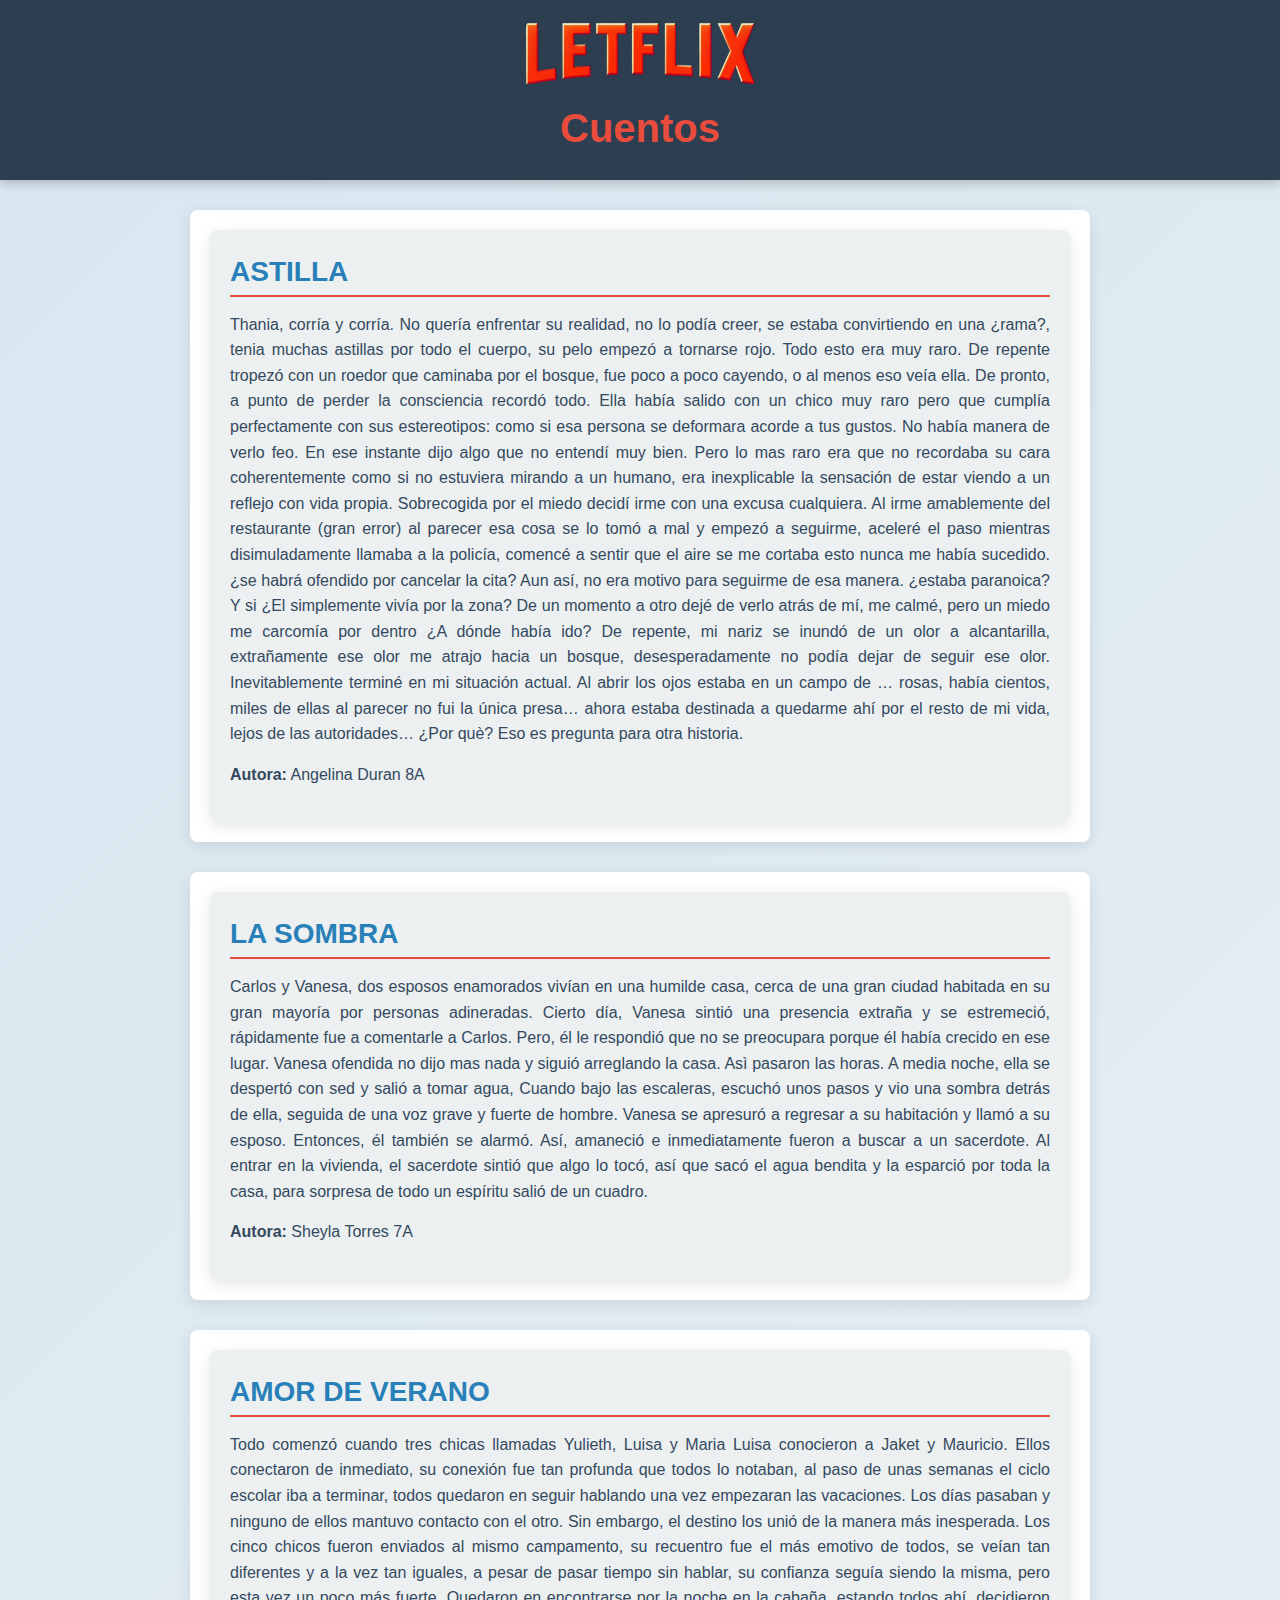
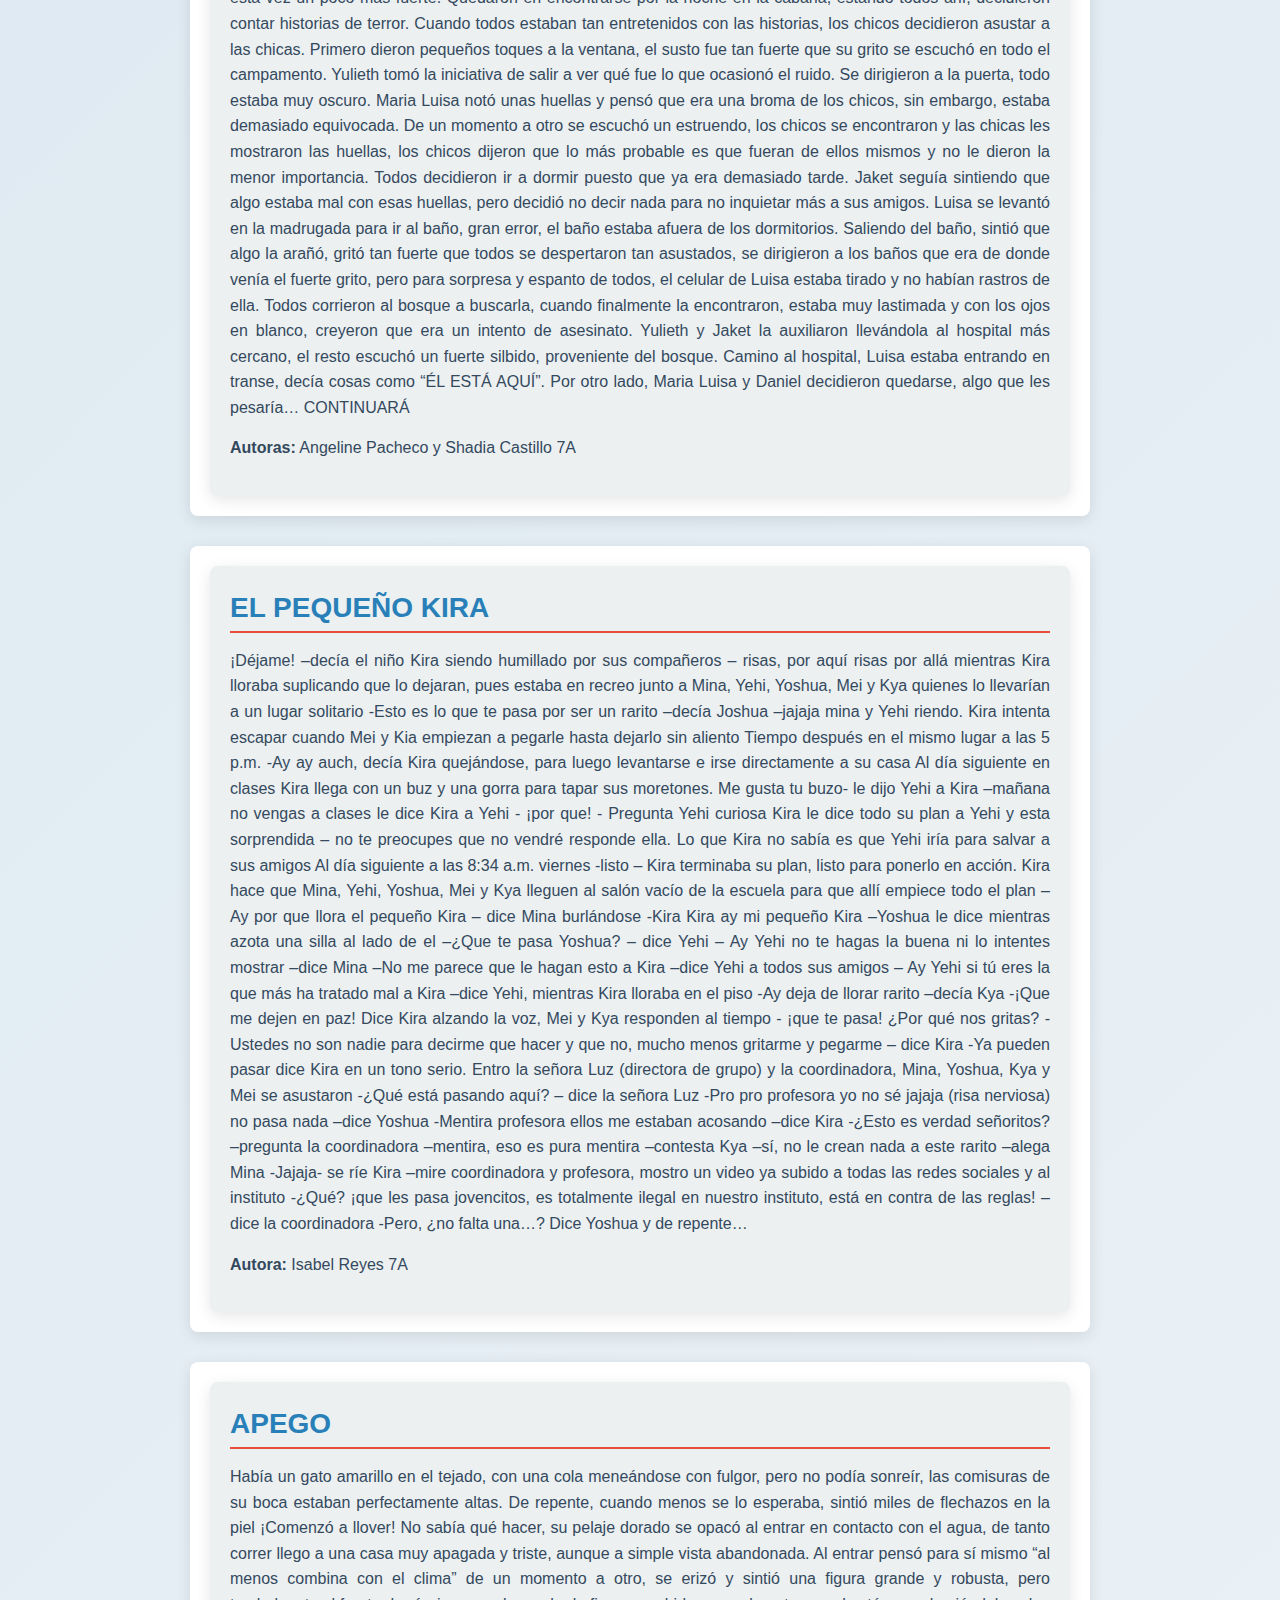
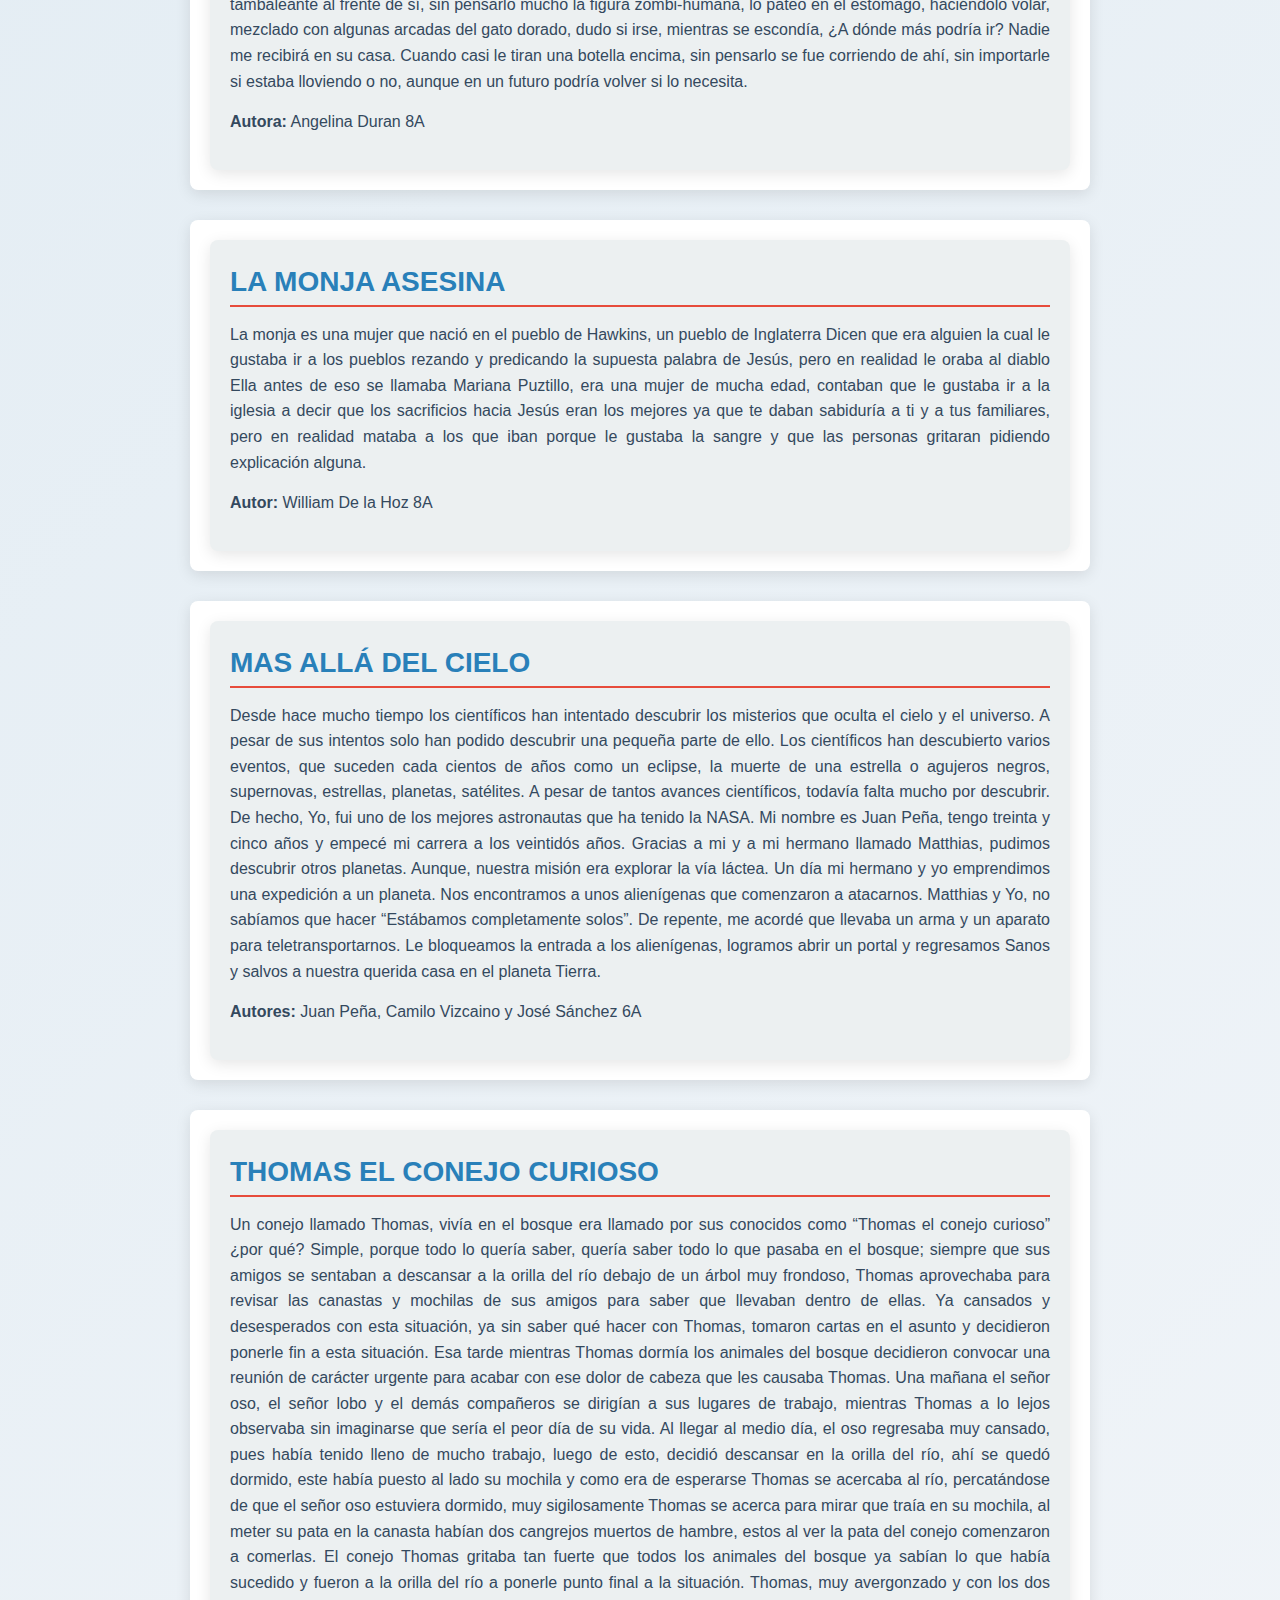
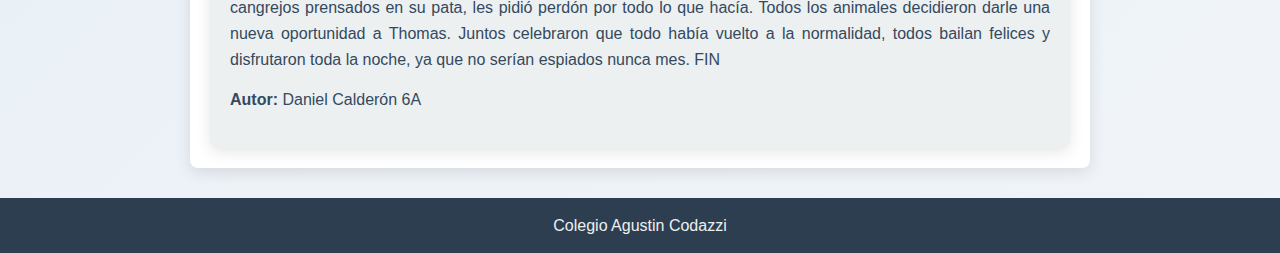
==== Cuentos.html @ bb68ed12 "Update and rename Poemas.html to Cuentos.html" ====
<!DOCTYPE html>
<html lang="es">
<head>
    <meta charset="UTF-8">
    <meta name="viewport" content="width=device-width, initial-scale=1.0">
    <title>Cuentos - Letflix</title>
    <link rel="stylesheet" href="styles2.css"> <!-- Enlace al archivo CSS -->
</head>
<body>

<header>
    <a href="index.html"> <img src="LETFLIX.png" alt="Logo Letflix"> <!-- Logo de Letflix -->
</a>
    <h2>Cuentos</h2>
</header>

<div class="content-wrapper">
    <section class="story-section">
        <div class="story-card">
            <h3>ASTILLA</h3>
            <p>
                <p> Thania, corría y corría. No quería enfrentar su realidad, no lo podía creer, se estaba convirtiendo en una ¿rama?, tenia muchas astillas por todo el cuerpo, su pelo empezó a tornarse rojo. Todo esto era muy raro. De repente tropezó con un roedor que caminaba por el bosque, fue poco a poco cayendo, o al menos eso veía ella. De pronto, a punto de perder la consciencia recordó todo. Ella había salido con un chico muy raro pero que cumplía perfectamente con sus estereotipos: como si esa persona se deformara acorde a tus gustos. No había manera de verlo feo. En ese instante dijo algo que no entendí muy bien. Pero lo mas raro era que no recordaba su cara coherentemente como si no estuviera mirando a un humano, era inexplicable la sensación de estar viendo a un reflejo con vida propia. Sobrecogida por el miedo decidí irme con una excusa cualquiera.
                    Al irme amablemente del restaurante (gran error) al parecer esa cosa se lo tomó a mal y empezó a seguirme, aceleré el paso mientras disimuladamente llamaba a la policía, comencé a sentir que el aire se me cortaba esto nunca me había sucedido. ¿se habrá ofendido por cancelar la cita? Aun así, no era motivo para seguirme de esa manera. ¿estaba paranoica? Y si ¿El simplemente vivía por la zona? De un momento a otro dejé de verlo atrás de mí, me calmé, pero un miedo me carcomía por dentro ¿A dónde había ido? 
                    De repente, mi nariz se inundó de un olor a alcantarilla, extrañamente ese olor me atrajo hacia un bosque, desesperadamente no podía dejar de seguir ese olor. Inevitablemente terminé en mi situación actual.
                    Al abrir los ojos estaba en un campo de … rosas, había cientos, miles de ellas al parecer no fui la única presa… ahora estaba destinada a quedarme ahí por el resto de mi vida, lejos de las autoridades… ¿Por què?   Eso es pregunta para otra historia. 
                    </p>
            <p><strong>Autora:</strong> Angelina Duran 8A</p>
        </div>
    </section>
</div>

<div class="content-wrapper">
    <section class="story-section">
        <div class="story-card">
            <h3>LA SOMBRA</h3>
            <p>
                Carlos y Vanesa, dos esposos enamorados vivían en una humilde casa, cerca de una gran ciudad habitada en su gran mayoría por personas adineradas.
                    Cierto día, Vanesa sintió una presencia extraña y se estremeció, rápidamente fue a comentarle a Carlos. Pero, él le respondió que no se preocupara porque él había crecido en ese lugar. Vanesa ofendida no dijo mas nada y siguió arreglando la casa. Asì pasaron las horas. A media noche, ella se despertó con sed y salió a tomar agua,
                    Cuando bajo las escaleras, escuchó unos pasos y vio una sombra detrás de ella, seguida de una voz grave y fuerte de hombre. Vanesa se apresuró a regresar a su habitación y llamó a su esposo. Entonces, él también se alarmó. Así, amaneció e inmediatamente fueron a buscar a un sacerdote.
                    Al entrar en la vivienda, el sacerdote sintió que algo lo tocó, así que sacó el agua bendita y la esparció por toda la casa, para sorpresa de todo un espíritu salió de un cuadro.
                </p>
            <p><strong>Autora:</strong> Sheyla Torres 7A</p>
        </div>
    </section>
</div>

<div class="content-wrapper">
    <section class="story-section">
        <div class="story-card">
            <h3> AMOR DE VERANO</h3>
            <p>
             Todo comenzó cuando tres chicas llamadas Yulieth, Luisa y Maria Luisa conocieron a Jaket y Mauricio. Ellos conectaron de inmediato, su conexión fue tan profunda que todos lo notaban, al paso de unas semanas el ciclo escolar iba a terminar, todos quedaron en seguir hablando una vez empezaran las vacaciones. Los días pasaban y ninguno de ellos mantuvo contacto con el otro. Sin embargo, el destino los unió de la manera más inesperada. Los cinco chicos fueron enviados al mismo campamento, su recuentro fue el más emotivo de todos, se veían tan diferentes y a la vez tan iguales, a pesar de pasar tiempo sin hablar, su confianza seguía siendo la misma, pero esta vez un poco más fuerte. Quedaron en encontrarse por la noche en la cabaña, estando todos ahí, decidieron contar historias de terror. Cuando todos estaban tan entretenidos con las historias, los chicos decidieron asustar a las chicas. Primero dieron pequeños toques a la ventana, el susto fue tan fuerte que su grito se escuchó en todo el campamento. Yulieth tomó la iniciativa de salir a ver qué fue lo que ocasionó el ruido. Se dirigieron a la puerta, todo estaba muy oscuro. Maria Luisa notó unas huellas y pensó que era una broma de los chicos, sin embargo, estaba demasiado equivocada. De un momento a otro se escuchó un estruendo, los chicos se encontraron y las chicas les mostraron las huellas, los chicos dijeron que lo más probable es que fueran de ellos mismos y no le dieron la menor importancia. Todos decidieron ir a dormir puesto que ya era demasiado tarde. Jaket seguía sintiendo que algo estaba mal con esas huellas, pero decidió no decir nada para no inquietar más a sus amigos. Luisa se levantó en la madrugada para ir al baño, gran error, el baño estaba afuera de los dormitorios. Saliendo del baño, sintió que algo la arañó, gritó tan fuerte que todos se despertaron tan asustados, se dirigieron a los baños que era de donde venía el fuerte grito, pero para sorpresa y espanto de todos, el celular de Luisa estaba tirado y no habían rastros de ella. Todos corrieron al bosque a buscarla, cuando finalmente la encontraron, estaba muy lastimada y con los ojos en blanco, creyeron que era un intento de asesinato. Yulieth y Jaket la auxiliaron llevándola al hospital más cercano, el resto escuchó un fuerte silbido, proveniente del bosque. Camino al hospital, Luisa estaba entrando en transe, decía cosas como “ÉL ESTÁ AQUÍ”. Por otro lado, Maria Luisa y Daniel decidieron quedarse, algo que les pesaría… CONTINUARÁ
                </p>
            <p><strong>Autoras:</strong>  Angeline Pacheco y Shadia Castillo 7A</p>
        </div>
    </section>
</div>

<div class="content-wrapper">
    <section class="story-section">
        <div class="story-card">
            <h3>EL PEQUEÑO KIRA</h3>
            <p>
             ¡Déjame! –decía el niño Kira siendo humillado por sus compañeros – risas, por aquí risas por allá mientras Kira lloraba suplicando que lo dejaran, pues estaba en recreo junto a Mina, Yehi, Yoshua, Mei y Kya quienes lo llevarían a un lugar solitario -Esto es lo que te pasa por ser un rarito –decía Joshua –jajaja mina y Yehi riendo. Kira intenta escapar cuando Mei y Kia empiezan a pegarle hasta dejarlo sin aliento Tiempo después en el mismo lugar a las 5 p.m. -Ay ay auch, decía Kira quejándose, para luego levantarse e irse directamente a su casa Al día siguiente en clases Kira llega con un buz y una gorra para tapar sus moretones. Me gusta tu buzo- le dijo Yehi a Kira –mañana no vengas a clases le dice Kira a Yehi - ¡por que! - Pregunta Yehi curiosa Kira le dice todo su plan a Yehi y esta sorprendida – no te preocupes que no vendré responde ella. Lo que Kira no sabía es que Yehi iría para salvar a sus amigos Al día siguiente a las 8:34 a.m. viernes -listo – Kira terminaba su plan, listo para ponerlo en acción. Kira hace que Mina, Yehi, Yoshua, Mei y Kya lleguen al salón vacío de la escuela para que allí empiece todo el plan – Ay por que llora el pequeño Kira – dice Mina burlándose -Kira Kira ay mi pequeño Kira –Yoshua le dice mientras azota una silla al lado de el –¿Que te pasa Yoshua? – dice Yehi – Ay Yehi no te hagas la buena ni lo intentes mostrar –dice Mina –No me parece que le hagan esto a Kira –dice Yehi a todos sus amigos – Ay Yehi si tú eres la que más ha tratado mal a Kira –dice Yehi, mientras Kira lloraba en el piso -Ay deja de llorar rarito –decía Kya -¡Que me dejen en paz! Dice Kira alzando la voz, Mei y Kya responden al tiempo - ¡que te pasa! ¿Por qué nos gritas? -Ustedes no son nadie para decirme que hacer y que no, mucho menos gritarme y pegarme – dice Kira -Ya pueden pasar dice Kira en un tono serio. Entro la señora Luz (directora de grupo) y la coordinadora, Mina, Yoshua, Kya y Mei se asustaron -¿Qué está pasando aquí? – dice la señora Luz -Pro pro profesora yo no sé jajaja (risa nerviosa) no pasa nada –dice Yoshua -Mentira profesora ellos me estaban acosando –dice Kira -¿Esto es verdad señoritos? –pregunta la coordinadora –mentira, eso es pura mentira –contesta Kya –sí, no le crean nada a este rarito –alega Mina -Jajaja- se ríe Kira –mire coordinadora y profesora, mostro un video ya subido a todas las redes sociales y al instituto -¿Qué? ¡que les pasa jovencitos, es totalmente ilegal en nuestro instituto, está en contra de las reglas! – dice la coordinadora -Pero, ¿no falta una…? Dice Yoshua y de repente…
            </p>
            <p><strong>Autora:</strong> Isabel Reyes 7A</p>
        </div>
    </section>
</div>

<div class="content-wrapper">
    <section class="story-section">
        <div class="story-card">
            <h3>APEGO</h3>
            <p>
                Había un gato amarillo en el tejado, con una cola meneándose con fulgor, pero no podía sonreír, las comisuras de su boca estaban perfectamente altas. De repente, cuando menos se lo esperaba, sintió miles de flechazos en la piel
                ¡Comenzó a llover! No sabía qué hacer, su pelaje dorado se opacó al entrar en contacto con el agua, de tanto correr llego a una casa muy apagada y triste, aunque a simple vista abandonada. Al entrar pensó para sí mismo “al menos combina con el clima” de un momento a otro, se erizó y sintió una figura grande y robusta, pero tambaleante al frente de sí, sin pensarlo mucho la figura zombi-humana, lo pateo en el estómago, haciéndolo volar, mezclado con algunas arcadas del gato dorado, dudo si irse, mientras se escondía, ¿A dónde más podría ir? Nadie me recibirá en su casa. Cuando casi le tiran una botella encima, sin pensarlo se fue corriendo de ahí, sin importarle si estaba lloviendo o no, aunque en un futuro podría volver si lo necesita.

            </p>
            <p><strong>Autora:</strong> Angelina Duran 8A</p>
        </div>
    </section>
</div>

<div class="content-wrapper">
    <section class="story-section">
        <div class="story-card">
            <h3>LA MONJA ASESINA</h3>
            <p>
                La monja es una mujer que nació en el pueblo de Hawkins, un pueblo de Inglaterra Dicen que era alguien la cual le gustaba ir a los pueblos rezando y predicando la supuesta palabra de Jesús, pero en realidad le oraba al diablo Ella antes de eso se llamaba Mariana Puztillo, era una mujer de mucha edad, contaban que le gustaba ir a la iglesia a decir que los sacrificios hacia Jesús eran los mejores ya que te daban sabiduría a ti y a tus familiares, pero en realidad mataba a los que iban porque le gustaba la sangre y que las personas gritaran pidiendo explicación alguna.
            </p>
            <p><strong>Autor:</strong> William De la Hoz 8A</p>
        </div>
    </section>
</div>

<div class="content-wrapper">
    <section class="story-section">
        <div class="story-card">
            <h3>MAS ALLÁ DEL CIELO</h3>
            <p>
                Desde hace mucho tiempo los científicos han intentado descubrir los misterios que oculta el cielo y el universo. A pesar de sus intentos solo han podido descubrir una pequeña parte de ello.
                Los científicos han descubierto varios eventos, que suceden cada cientos de años como un eclipse, la muerte de una estrella o agujeros negros, supernovas, estrellas, planetas, satélites. A pesar de tantos avances científicos, todavía falta mucho por descubrir.
                De hecho, Yo, fui uno de los mejores astronautas que ha tenido la NASA. Mi nombre es Juan Peña, tengo treinta y cinco años y empecé mi carrera a los veintidós años. Gracias a mi y a mi hermano llamado Matthias, pudimos descubrir otros planetas. Aunque, nuestra misión era explorar la vía láctea. Un día mi hermano y yo emprendimos una expedición a un planeta. Nos encontramos a unos alienígenas que comenzaron a atacarnos. Matthias y Yo, no sabíamos que hacer “Estábamos completamente solos”. De repente, me acordé que llevaba un arma y un aparato para teletransportarnos. Le bloqueamos la entrada a los alienígenas, logramos abrir un portal y regresamos Sanos y salvos a nuestra querida casa en el planeta Tierra.
                </p>
            <p><strong>Autores:</strong> Juan Peña, Camilo Vizcaino y José Sánchez 6A</p>
        </div>
    </section>
</div>

<div class="content-wrapper">
    <section class="story-section">
        <div class="story-card">
            <h3>THOMAS EL CONEJO CURIOSO</h3>
            <p>
                Un conejo llamado Thomas, vivía en el bosque era llamado por sus conocidos como  “Thomas el conejo curioso” ¿por qué? Simple, porque todo lo quería saber, quería saber todo lo que pasaba en el bosque; siempre que sus amigos se sentaban a descansar a la orilla del río debajo de un árbol muy frondoso, Thomas aprovechaba para revisar las canastas y mochilas de sus amigos para saber que llevaban dentro de ellas. Ya cansados y desesperados con esta situación, ya sin saber qué hacer con Thomas, tomaron cartas en el asunto y decidieron ponerle fin a esta situación. Esa tarde mientras Thomas dormía los animales del bosque decidieron convocar una reunión de carácter urgente para acabar con ese dolor de cabeza que les causaba Thomas. Una mañana el señor oso, el señor lobo y el demás compañeros se dirigían a sus lugares de trabajo, mientras Thomas a lo lejos observaba sin imaginarse que sería el peor día de su vida. Al llegar al medio día, el oso regresaba muy cansado, pues había tenido lleno de mucho trabajo, luego de esto, decidió descansar en la orilla del río, ahí se quedó dormido, este había puesto al lado su mochila y como era de esperarse Thomas se acercaba al río, percatándose de que el señor oso estuviera dormido, muy sigilosamente Thomas se acerca para mirar que traía en su mochila, al meter su pata en la canasta habían dos cangrejos muertos de hambre, estos al ver la pata del conejo comenzaron a comerlas. El conejo Thomas gritaba tan fuerte que todos los animales del bosque ya sabían lo que había sucedido y fueron a la orilla del río a ponerle punto final a la situación. Thomas, muy avergonzado y con los dos cangrejos prensados en su pata, les pidió perdón por todo lo que hacía. Todos los animales decidieron darle una nueva oportunidad a Thomas. Juntos celebraron que todo había vuelto a la normalidad, todos bailan felices y disfrutaron toda la noche, ya que no serían espiados nunca mes. FIN 
            </p>
            <p><strong>Autor:</strong> Daniel Calderón 6A</p>
        </div>
    </section>
</div>


<footer>
    <p>Colegio Agustin Codazzi</p>
</footer>

</body>
</html>
---- styles2.css ----
* {
    box-sizing: border-box;
    margin: 0;
    padding: 0;
}

body {
    font-family: 'Arial', sans-serif;
    background: linear-gradient(135deg, #d9e7f0, #f0f4f8); /* Fondo suave en tonos azul claro */
    color: #333;
    line-height: 1.6;
}

header {
    padding: 20px;
    background-color: #2c3e50; /* Color oscuro pero más suave para el encabezado */
    color: #ecf0f1; /* Texto claro para contraste */
    text-align: center;
    position: relative;
    box-shadow: 0 4px 10px rgba(0, 0, 0, 0.2);
    animation: fadeIn 1.5s ease-in; /* Animación de entrada más suave */
}

@keyframes fadeIn {
    from {
        opacity: 0;
        transform: translateY(-20px);
    }
    to {
        opacity: 1;
        transform: translateY(0);
    }
}

header h2 {
    font-size: 40px; /* Ajusta el tamaño del texto del encabezado */
    color: #e74c3c; /* Color del subtítulo */
}

header img {
    width: 230px; /* Ajusta el tamaño del logo según sea necesario */
    height: auto;
    margin-bottom: 12px;
    display: block; /* Asegura que la imagen ocupe toda la línea */
    margin-left: auto; /* Centra horizontalmente */
    margin-right: auto; /* Centra horizontalmente */
    animation: bounce 1.5s infinite alternate; /* Animación de rebote más suave */
}

@keyframes bounce {
    from {
        transform: translateY(0);
    }
    to {
        transform: translateY(-10px);
    }
}

.content-wrapper {
    max-width: 900px;
    margin: 30px auto;
    display: flex;
    background-color: #ffffff; /* Fondo blanco para el contenedor */
    flex-direction: column;
    gap: 20px; /* Espaciado entre las secciones */
    border-radius: 8px; /* Esquinas redondeadas */
    box-shadow: 0 4px 15px rgba(0, 0, 0, 0.1); /* Sombra para dar profundidad */
    padding: 20px; /* Espaciado interno */
    animation: slideInLeft 1.5s ease-in; /* Animación slideInLeft más suave */
}

.slideInLeft {
    -webkit-animation-name: slideInLeft;
    animation-name: slideInLeft;
    -webkit-animation-duration: 1.5s; /* Aumentar la duración */
    animation-duration: 1.5s; /* Aumentar la duración */
    -webkit-animation-fill-mode: both;
    animation-fill-mode: both;
}

@-webkit-keyframes slideInLeft {
    0% {
        -webkit-transform: translateX(-100%);
        transform: translateX(-100%);
        visibility: visible;
    }
    100% {
        -webkit-transform: translateX(0);
        transform: translateX(0);
    }
}

@keyframes slideInLeft {
    0% {
        -webkit-transform: translateX(-100%);
        transform: translateX(-100%);
        visibility: visible;
    }
    100% {
        -webkit-transform: translateX(0);
        transform: translateX(0);
    }
}

.fadeInLeft {
    -webkit-animation-name: fadeInLeft;
    animation-name: fadeInLeft;
    -webkit-animation-duration: 1.4s; /* Aumentar la duración */
    animation-duration: 1.4s; /* Aumentar la duración */
    -webkit-animation-fill-mode: both;
    animation-fill-mode: both;
}

@-webkit-keyframes fadeInLeft {
    0% {
        opacity: 0;
        -webkit-transform: translate3d(-100%, 0, 0);
        transform: translate3d(-100%, 0, 0);
    }
    100% {
        opacity: 1;
        -webkit-transform: none;
        transform: none;
    }
}

@keyframes fadeInLeft {
    0% {
        opacity: 0;
        -webkit-transform: translate3d(-100%, 0, 0);
        transform: translate3d(-100%, 0, 0);
    }
    100% {
        opacity: 1;
        -webkit-transform: none;
        transform: none;
    }
}

.story-section {
    background-color: #ecf0f1; /* Color suave para las secciones de cuentos */
    border-radius: 8px;
    box-shadow: 0 4px 15px rgba(0, 0, 0, 0.1);
    overflow: hidden; /* Esquinas redondeadas para los contenidos */
    transition: transform 0.3s, box-shadow 0.3s, background-color 0.3s; /* Agregado */
}

.story-section:hover {
    transform: translateY(-5px); /* Desplazamiento hacia arriba */
    box-shadow: 0 8px 25px rgba(0, 0, 0, 0.2); /* Sombra más fuerte al pasar el ratón */
    background-color: #d1d8db; /* Cambiar el fondo al pasar el ratón */
}

.story-card {
    padding: 20px;
    transition: transform 0.5s; /* Transición suave para el cuento */
}

.story-card:hover {
    transform: scale(1.02); /* Escalado al pasar el ratón */
}

.story-card h3 {
    color: #2980b9; /* Color más atractivo para los encabezados de los cuentos */
    font-size: 28px;
    margin-bottom: 15px;
    border-bottom: 2px solid #e74c3c; /* Borde inferior */
    transition: color 0.3s; /* Transición de color */
}

.story-card:hover h3 {
    color: #2980b9; /* Cambiar color al pasar el ratón */
}

.story-card p {
    margin-bottom: 15px;
    text-align: justify; /* Justifica el texto */
    color: #34495e; /* Color de texto más suave */
}

footer {
    background-color: #2c3e50; /* Color oscuro para el pie de página */
    color: #ecf0f1; /* Texto claro para contraste */
    padding: 15px;
    text-align: center;
    position: relative;
    bottom: 0;
    width: 100%;
    animation: fadeIn 1.5s ease-in; /* Animación de entrada para el pie más suave */
}

footer p {
    margin: 0;
}
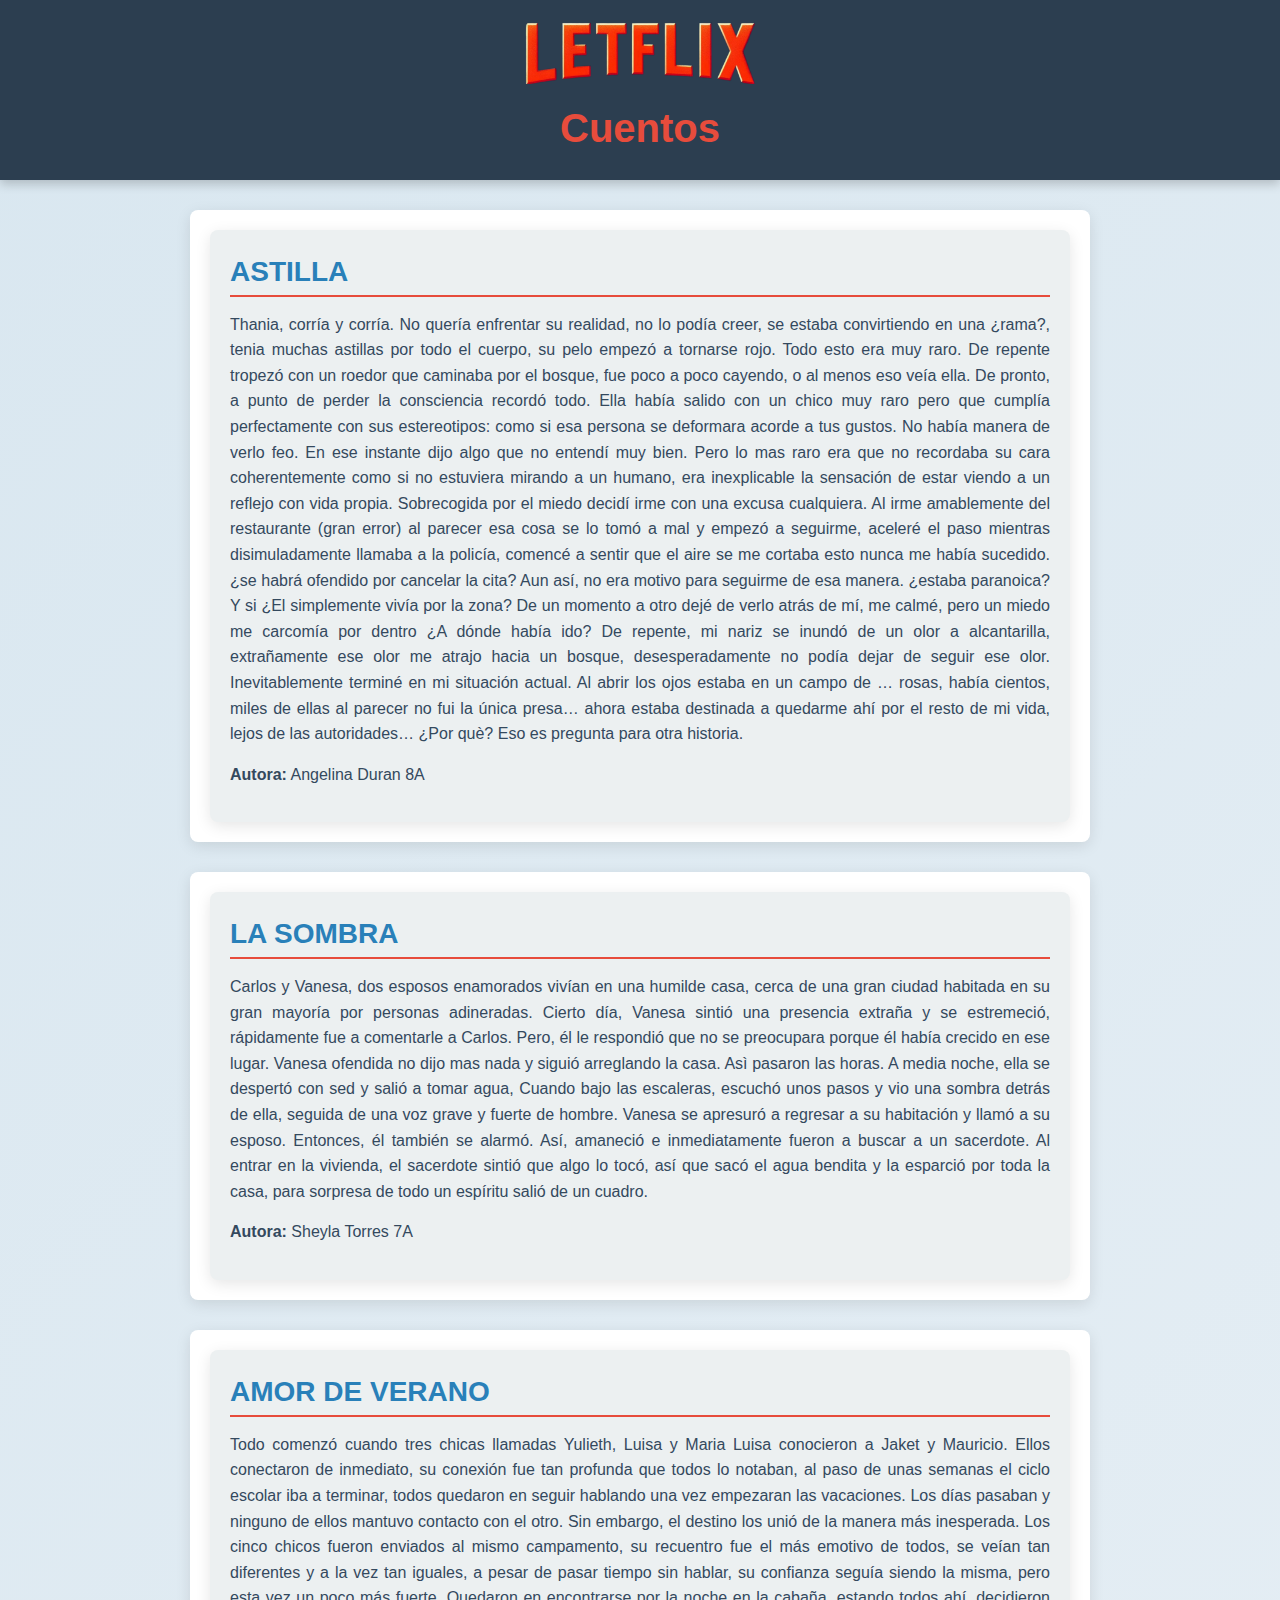
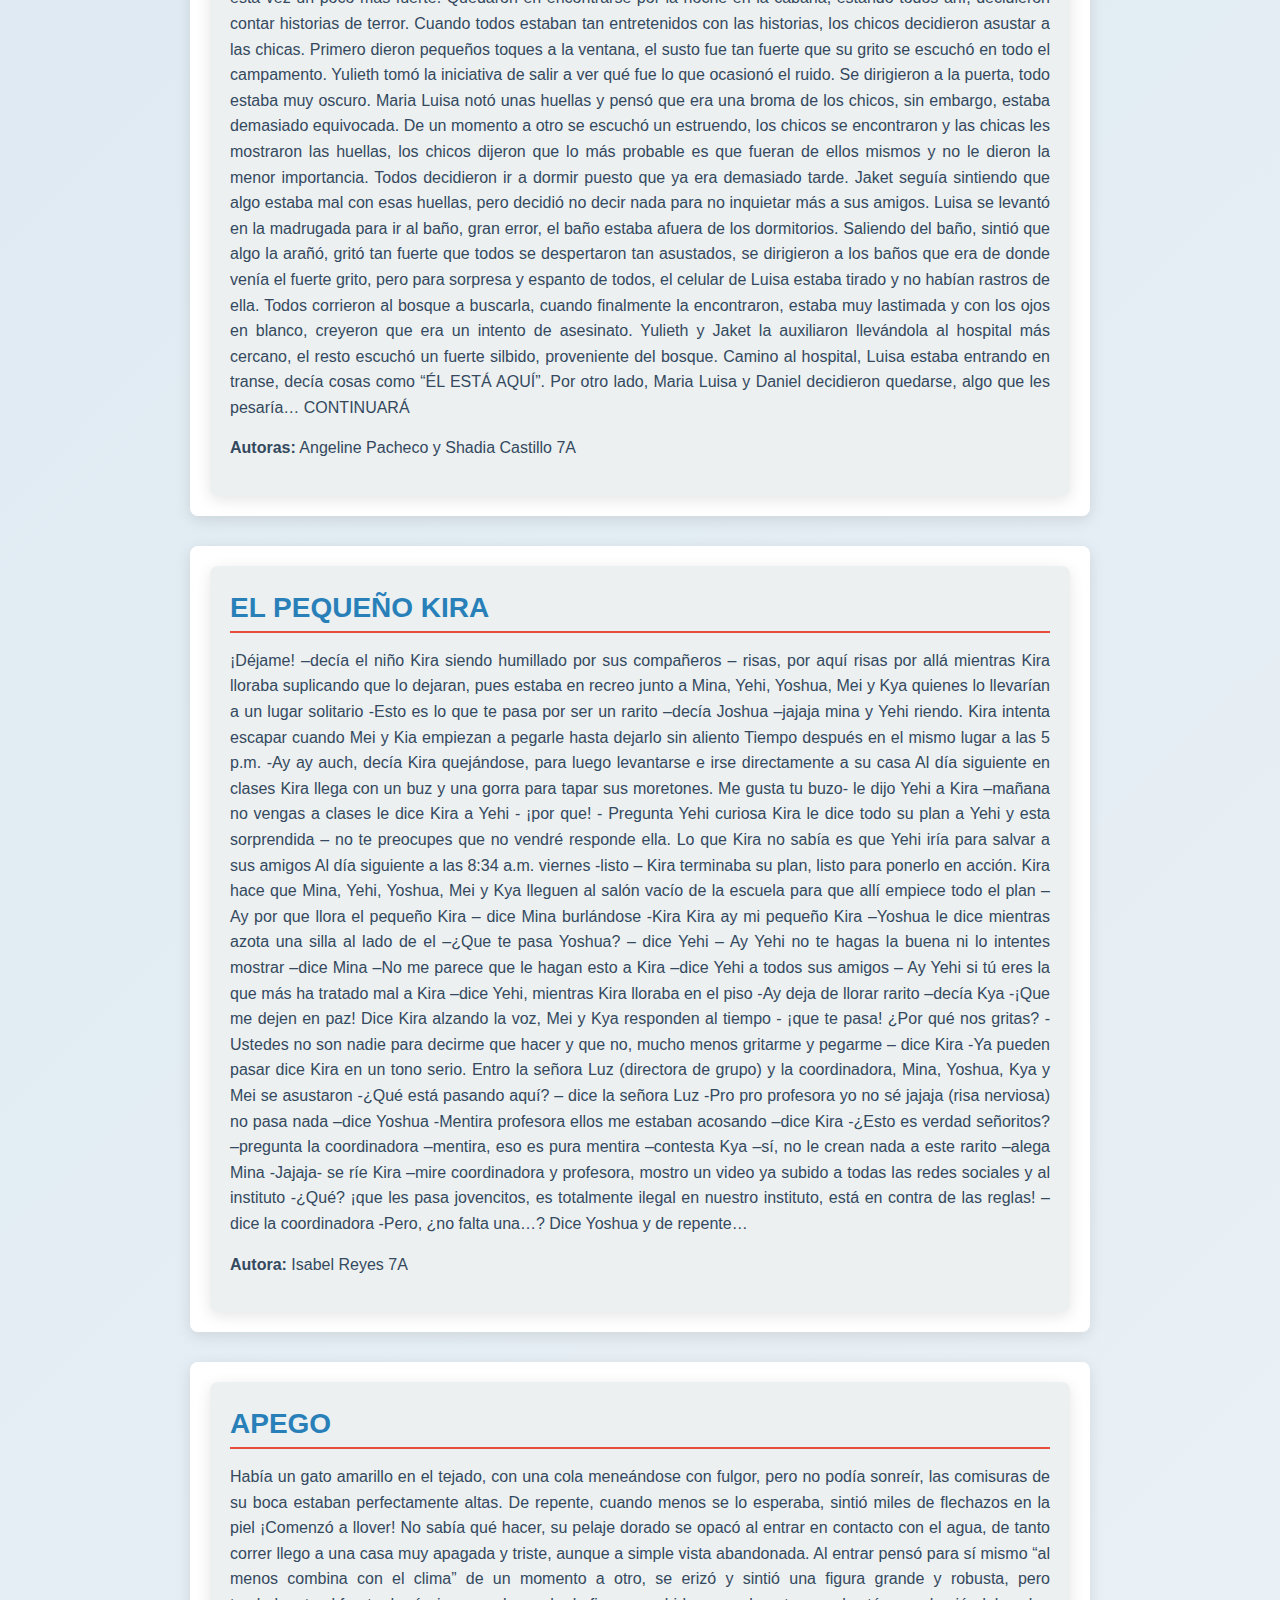
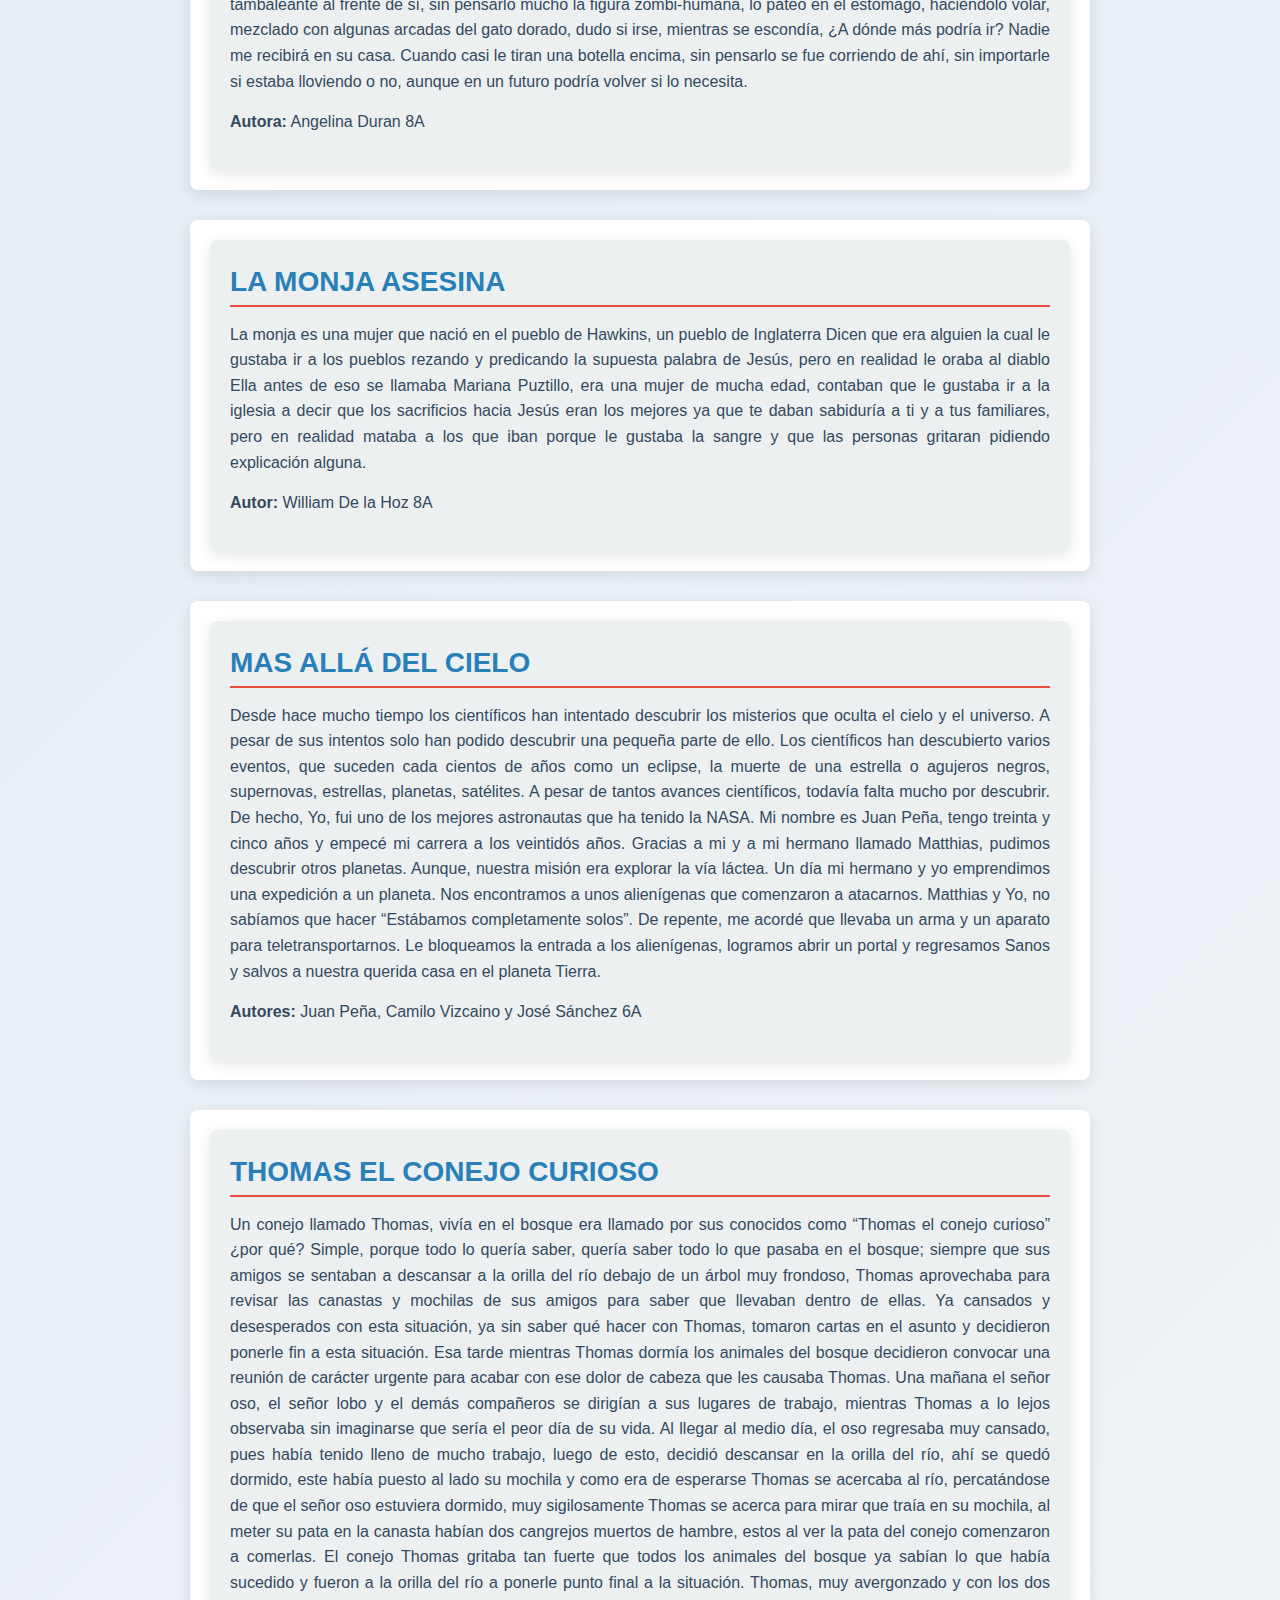
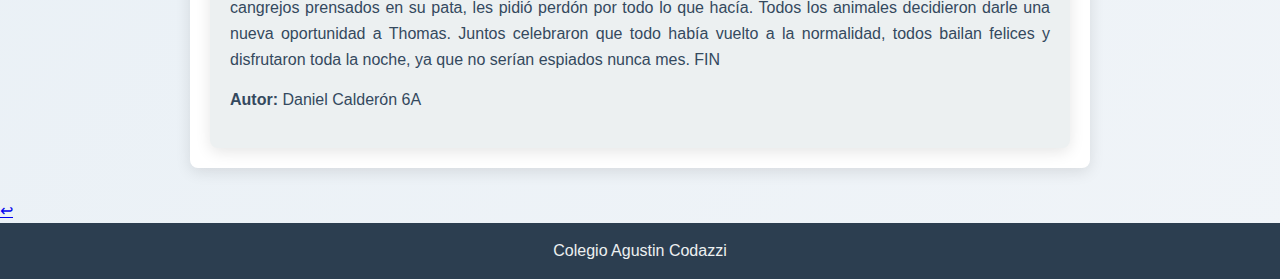
==== commit ed29cd21: "Update Cuentos.html" ====
--- a/Cuentos.html
+++ b/Cuentos.html
@@ -119,11 +119,14 @@
         </div>
     </section>
 </div>
-
-
+<div class="centered-button">
+    <a href="index.html" class="story-button">↩</a> <!-- Puedes usar un icono o texto -->
+</div>
 <footer>
     <p>Colegio Agustin Codazzi</p>
+    
 </footer>
+
 
 </body>
 </html>
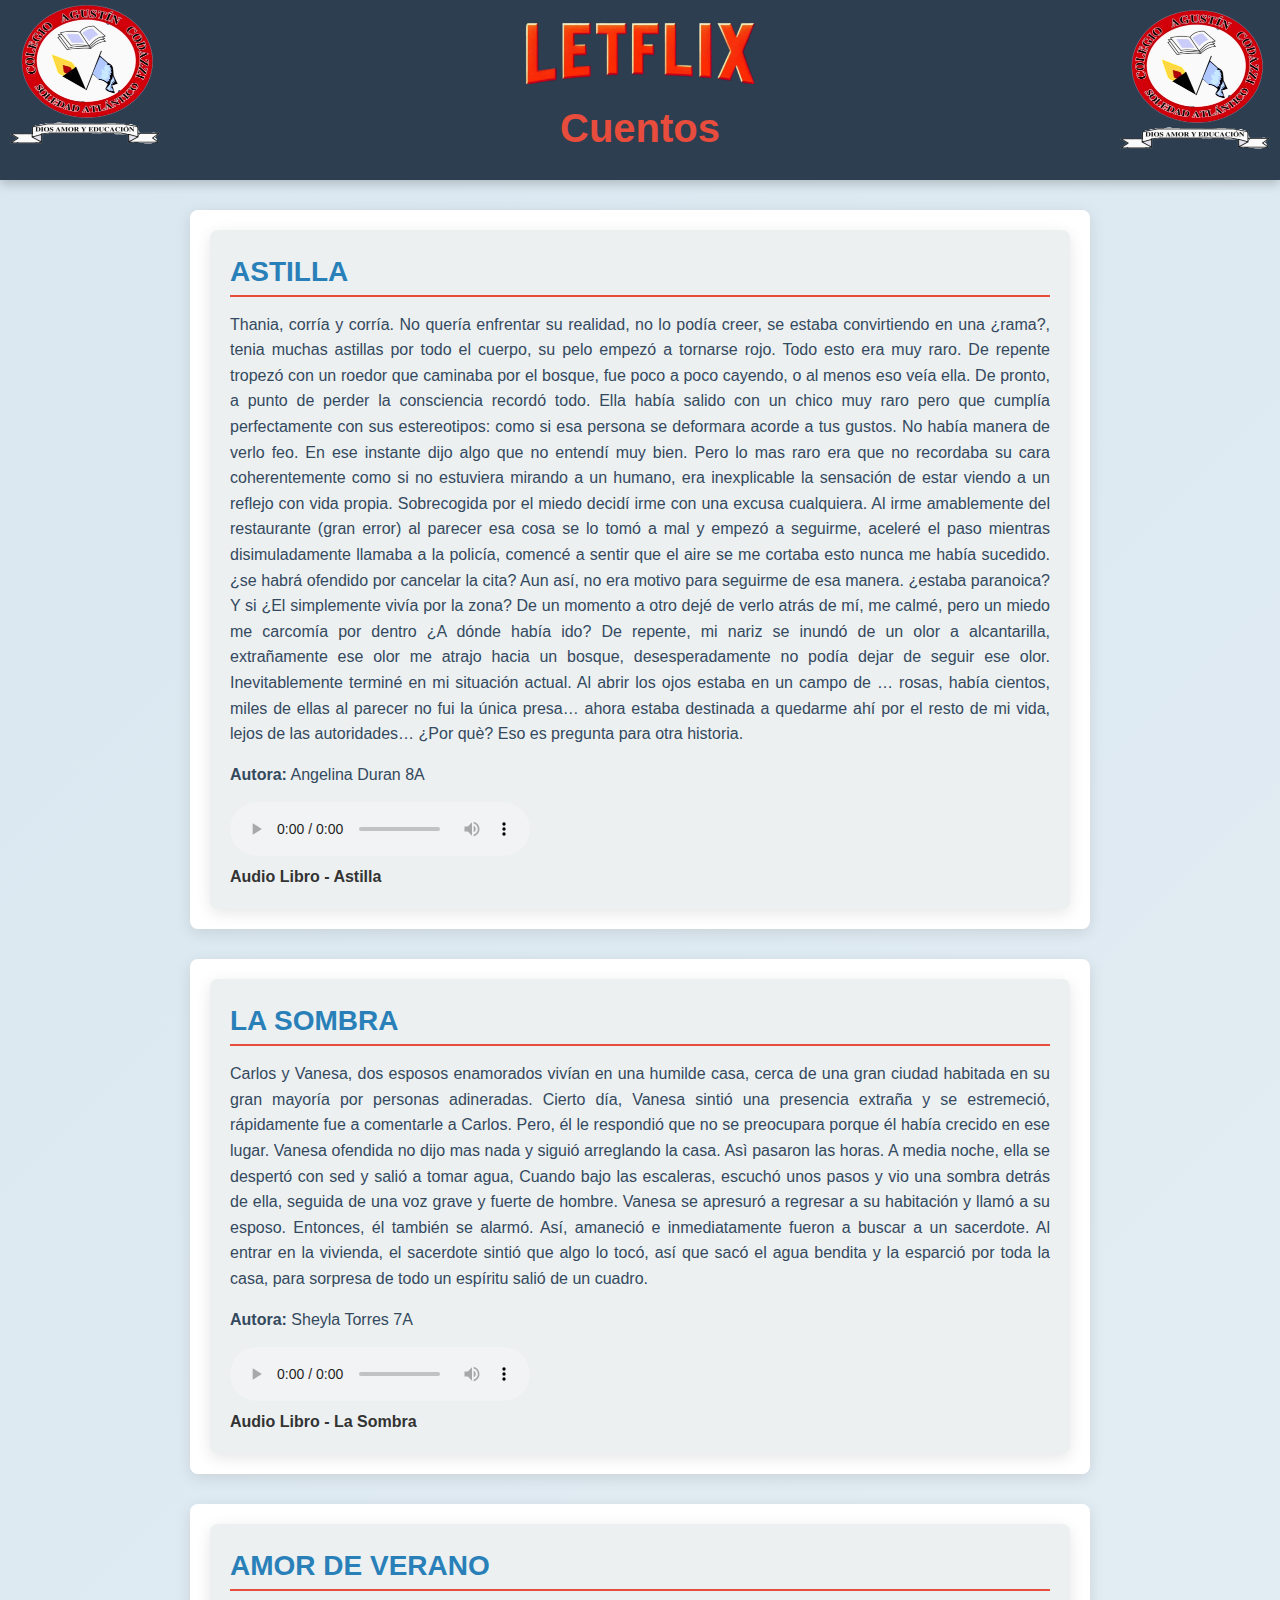
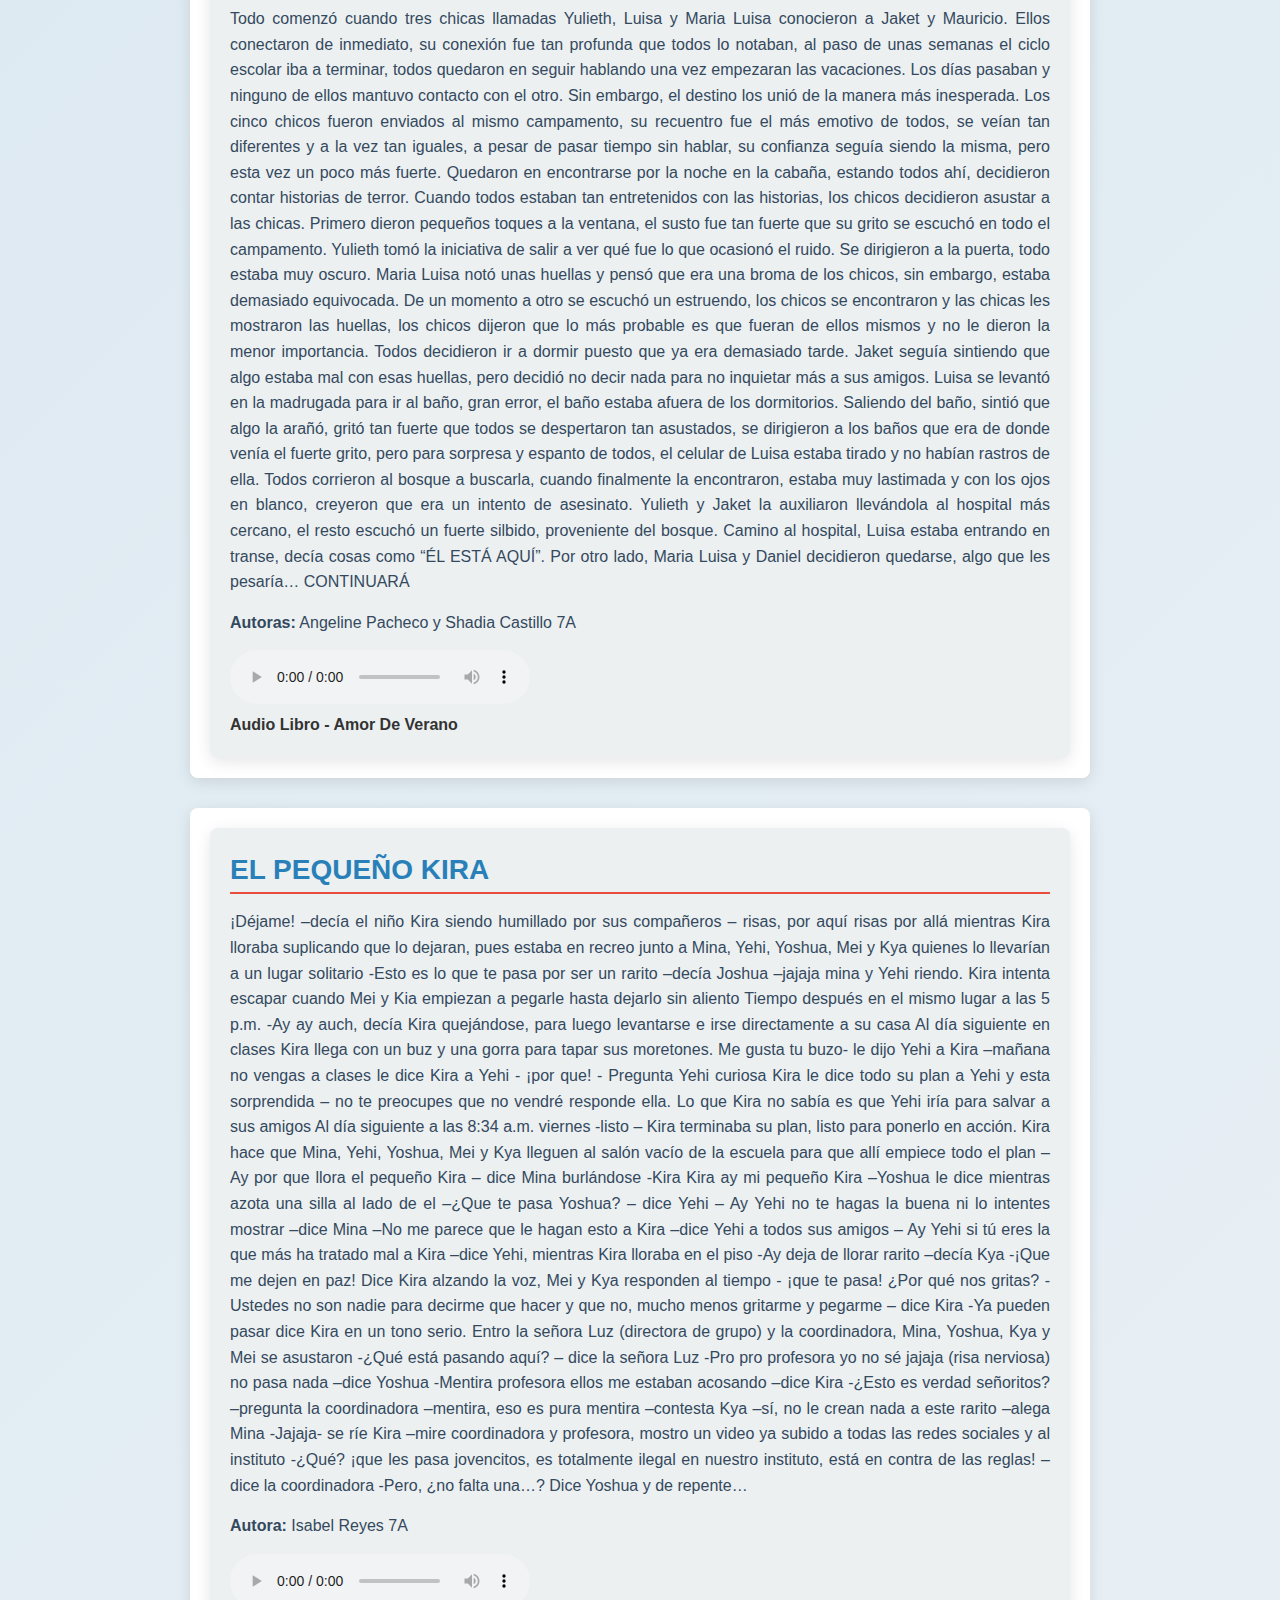
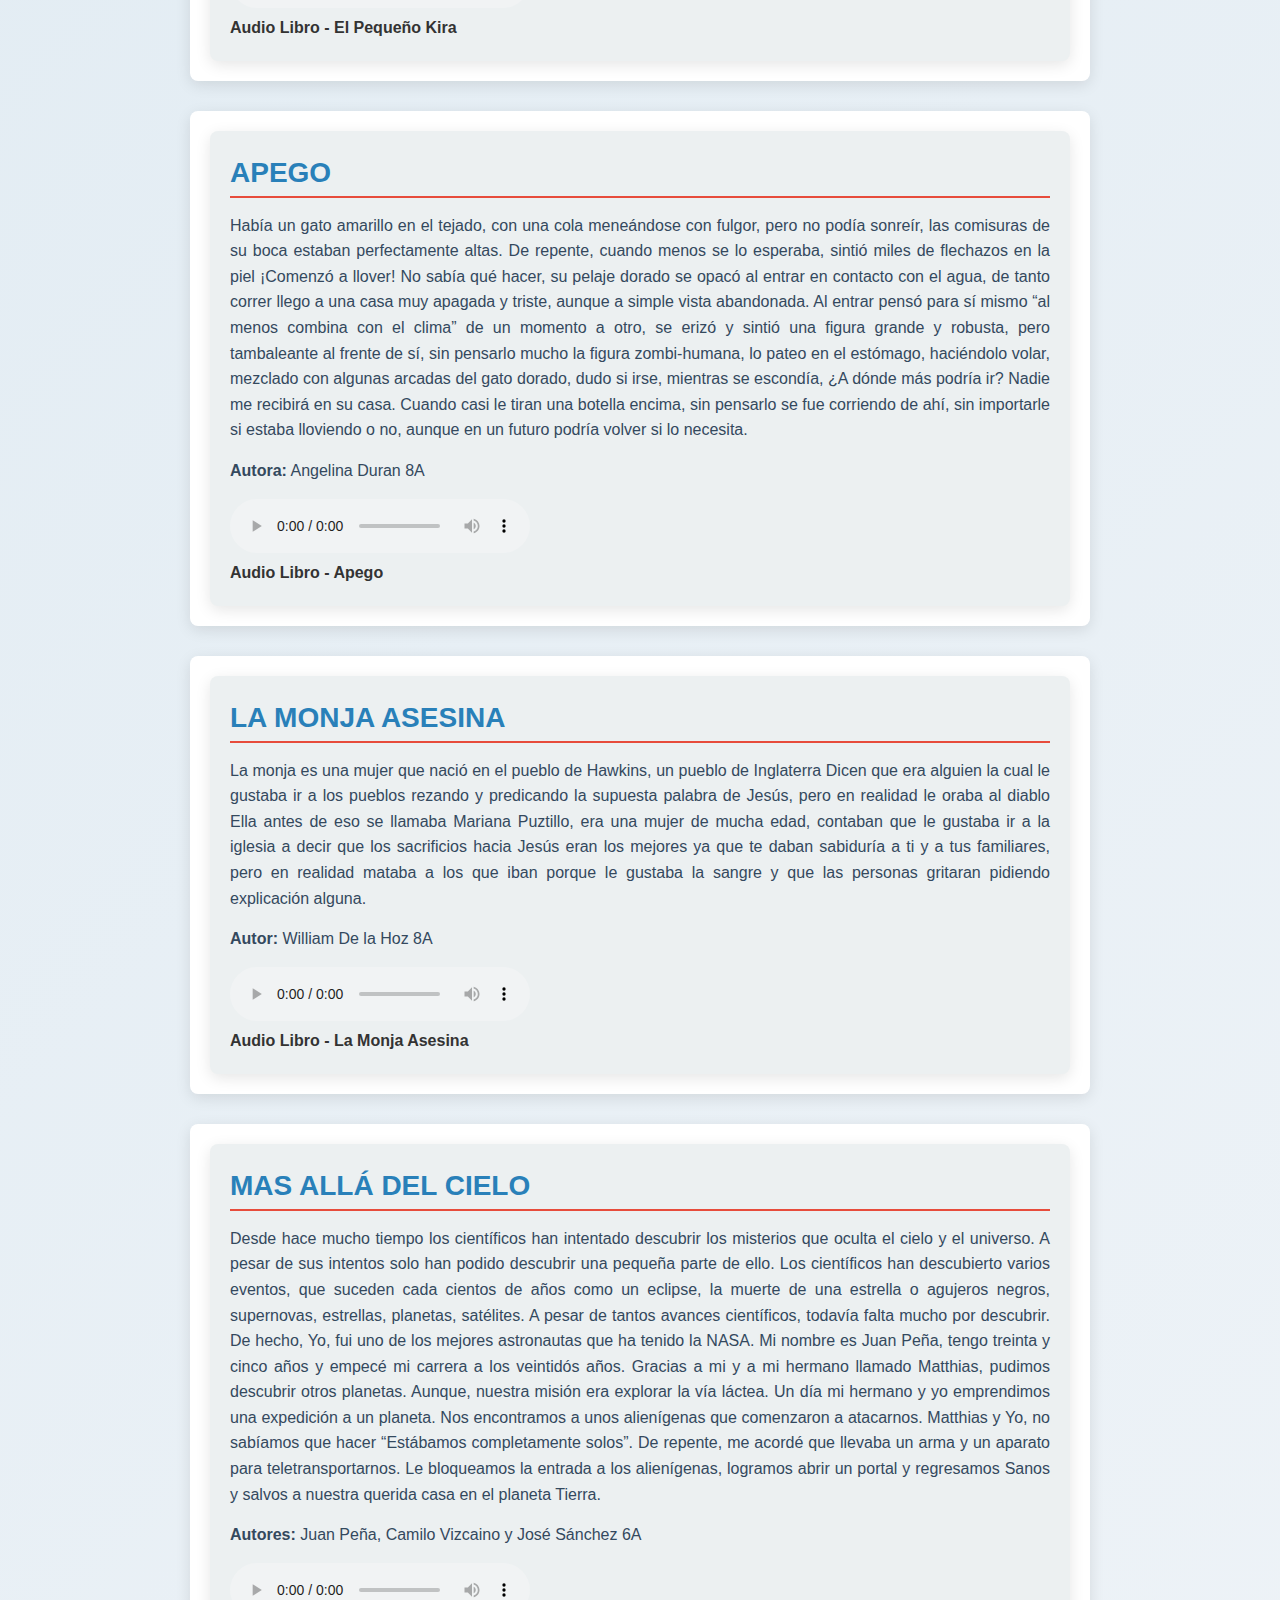
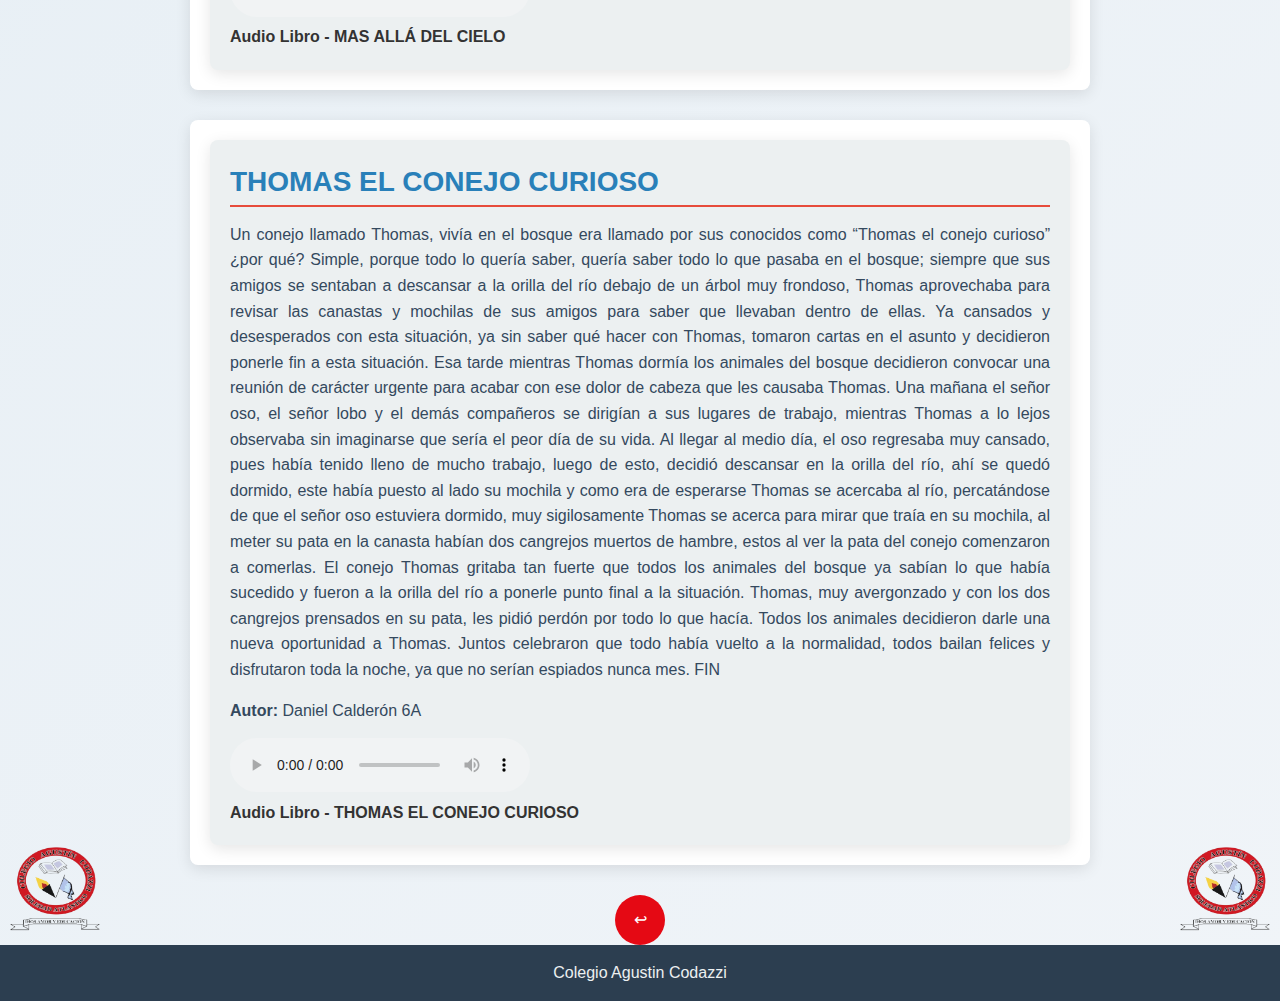
==== commit 9f19e6bf: "Add files via upload" ====
--- a/Cuentos.html
+++ b/Cuentos.html
@@ -9,14 +9,20 @@
 <body>
 
 <header>
-    <a href="index.html"> <img src="LETFLIX.png" alt="Logo Letflix"> <!-- Logo de Letflix -->
+    <!-- Logos en las esquinas -->
+    <img src="Colegio_Logo.jpg" alt="Logo Colegio" class="logo-header-left">
+    <img src="Colegio_Logo.jpg" alt="Logo Colegio" class="logo-header-right">
+
+    </div>
+    <a href="index.html"> <img src="LETFLIX.png" class="letflix" alt="Logo Letflix">  <!-- Logo de Letflix -->
 </a>
     <h2>Cuentos</h2>
 </header>
 
 <div class="content-wrapper">
     <section class="story-section">
-        <div class="story-card">
+        <div class="story-card"
+        >
             <h3>ASTILLA</h3>
             <p>
                 <p> Thania, corría y corría. No quería enfrentar su realidad, no lo podía creer, se estaba convirtiendo en una ¿rama?, tenia muchas astillas por todo el cuerpo, su pelo empezó a tornarse rojo. Todo esto era muy raro. De repente tropezó con un roedor que caminaba por el bosque, fue poco a poco cayendo, o al menos eso veía ella. De pronto, a punto de perder la consciencia recordó todo. Ella había salido con un chico muy raro pero que cumplía perfectamente con sus estereotipos: como si esa persona se deformara acorde a tus gustos. No había manera de verlo feo. En ese instante dijo algo que no entendí muy bien. Pero lo mas raro era que no recordaba su cara coherentemente como si no estuviera mirando a un humano, era inexplicable la sensación de estar viendo a un reflejo con vida propia. Sobrecogida por el miedo decidí irme con una excusa cualquiera.
@@ -25,6 +31,11 @@
                     Al abrir los ojos estaba en un campo de … rosas, había cientos, miles de ellas al parecer no fui la única presa… ahora estaba destinada a quedarme ahí por el resto de mi vida, lejos de las autoridades… ¿Por què?   Eso es pregunta para otra historia. 
                     </p>
             <p><strong>Autora:</strong> Angelina Duran 8A</p>
+            <audio controls>
+                <source src="https://www.cjoint.com/doc/24_10/NJArRLV7XMv_Astilla.mp3" type="audio/mp3">
+                Tu navegador no soporta el elemento de audio.
+            </audio>
+            <span class="audio-label">Audio Libro - Astilla</span>
         </div>
     </section>
 </div>
@@ -40,6 +51,11 @@
                     Al entrar en la vivienda, el sacerdote sintió que algo lo tocó, así que sacó el agua bendita y la esparció por toda la casa, para sorpresa de todo un espíritu salió de un cuadro.
                 </p>
             <p><strong>Autora:</strong> Sheyla Torres 7A</p>
+            <audio controls>
+                <source src="https://www.cjoint.com/doc/24_10/NJArVRCE8Sv_La-Sombra.mp3" type="audio/mp3">
+                Tu navegador no soporta el elemento de audio.
+            </audio>
+            <span class="audio-label">Audio Libro - La Sombra</span>
         </div>
     </section>
 </div>
@@ -52,6 +68,11 @@
              Todo comenzó cuando tres chicas llamadas Yulieth, Luisa y Maria Luisa conocieron a Jaket y Mauricio. Ellos conectaron de inmediato, su conexión fue tan profunda que todos lo notaban, al paso de unas semanas el ciclo escolar iba a terminar, todos quedaron en seguir hablando una vez empezaran las vacaciones. Los días pasaban y ninguno de ellos mantuvo contacto con el otro. Sin embargo, el destino los unió de la manera más inesperada. Los cinco chicos fueron enviados al mismo campamento, su recuentro fue el más emotivo de todos, se veían tan diferentes y a la vez tan iguales, a pesar de pasar tiempo sin hablar, su confianza seguía siendo la misma, pero esta vez un poco más fuerte. Quedaron en encontrarse por la noche en la cabaña, estando todos ahí, decidieron contar historias de terror. Cuando todos estaban tan entretenidos con las historias, los chicos decidieron asustar a las chicas. Primero dieron pequeños toques a la ventana, el susto fue tan fuerte que su grito se escuchó en todo el campamento. Yulieth tomó la iniciativa de salir a ver qué fue lo que ocasionó el ruido. Se dirigieron a la puerta, todo estaba muy oscuro. Maria Luisa notó unas huellas y pensó que era una broma de los chicos, sin embargo, estaba demasiado equivocada. De un momento a otro se escuchó un estruendo, los chicos se encontraron y las chicas les mostraron las huellas, los chicos dijeron que lo más probable es que fueran de ellos mismos y no le dieron la menor importancia. Todos decidieron ir a dormir puesto que ya era demasiado tarde. Jaket seguía sintiendo que algo estaba mal con esas huellas, pero decidió no decir nada para no inquietar más a sus amigos. Luisa se levantó en la madrugada para ir al baño, gran error, el baño estaba afuera de los dormitorios. Saliendo del baño, sintió que algo la arañó, gritó tan fuerte que todos se despertaron tan asustados, se dirigieron a los baños que era de donde venía el fuerte grito, pero para sorpresa y espanto de todos, el celular de Luisa estaba tirado y no habían rastros de ella. Todos corrieron al bosque a buscarla, cuando finalmente la encontraron, estaba muy lastimada y con los ojos en blanco, creyeron que era un intento de asesinato. Yulieth y Jaket la auxiliaron llevándola al hospital más cercano, el resto escuchó un fuerte silbido, proveniente del bosque. Camino al hospital, Luisa estaba entrando en transe, decía cosas como “ÉL ESTÁ AQUÍ”. Por otro lado, Maria Luisa y Daniel decidieron quedarse, algo que les pesaría… CONTINUARÁ
                 </p>
             <p><strong>Autoras:</strong>  Angeline Pacheco y Shadia Castillo 7A</p>
+            <audio controls>
+                <source src="https://www.cjoint.com/doc/24_10/NJArHqdaZMv_Amor-De-verano.mp3" type="audio/mp3">
+                Tu navegador no soporta el elemento de audio.
+            </audio>
+            <span class="audio-label">Audio Libro - Amor De Verano</span>
         </div>
     </section>
 </div>
@@ -64,6 +85,11 @@
              ¡Déjame! –decía el niño Kira siendo humillado por sus compañeros – risas, por aquí risas por allá mientras Kira lloraba suplicando que lo dejaran, pues estaba en recreo junto a Mina, Yehi, Yoshua, Mei y Kya quienes lo llevarían a un lugar solitario -Esto es lo que te pasa por ser un rarito –decía Joshua –jajaja mina y Yehi riendo. Kira intenta escapar cuando Mei y Kia empiezan a pegarle hasta dejarlo sin aliento Tiempo después en el mismo lugar a las 5 p.m. -Ay ay auch, decía Kira quejándose, para luego levantarse e irse directamente a su casa Al día siguiente en clases Kira llega con un buz y una gorra para tapar sus moretones. Me gusta tu buzo- le dijo Yehi a Kira –mañana no vengas a clases le dice Kira a Yehi - ¡por que! - Pregunta Yehi curiosa Kira le dice todo su plan a Yehi y esta sorprendida – no te preocupes que no vendré responde ella. Lo que Kira no sabía es que Yehi iría para salvar a sus amigos Al día siguiente a las 8:34 a.m. viernes -listo – Kira terminaba su plan, listo para ponerlo en acción. Kira hace que Mina, Yehi, Yoshua, Mei y Kya lleguen al salón vacío de la escuela para que allí empiece todo el plan – Ay por que llora el pequeño Kira – dice Mina burlándose -Kira Kira ay mi pequeño Kira –Yoshua le dice mientras azota una silla al lado de el –¿Que te pasa Yoshua? – dice Yehi – Ay Yehi no te hagas la buena ni lo intentes mostrar –dice Mina –No me parece que le hagan esto a Kira –dice Yehi a todos sus amigos – Ay Yehi si tú eres la que más ha tratado mal a Kira –dice Yehi, mientras Kira lloraba en el piso -Ay deja de llorar rarito –decía Kya -¡Que me dejen en paz! Dice Kira alzando la voz, Mei y Kya responden al tiempo - ¡que te pasa! ¿Por qué nos gritas? -Ustedes no son nadie para decirme que hacer y que no, mucho menos gritarme y pegarme – dice Kira -Ya pueden pasar dice Kira en un tono serio. Entro la señora Luz (directora de grupo) y la coordinadora, Mina, Yoshua, Kya y Mei se asustaron -¿Qué está pasando aquí? – dice la señora Luz -Pro pro profesora yo no sé jajaja (risa nerviosa) no pasa nada –dice Yoshua -Mentira profesora ellos me estaban acosando –dice Kira -¿Esto es verdad señoritos? –pregunta la coordinadora –mentira, eso es pura mentira –contesta Kya –sí, no le crean nada a este rarito –alega Mina -Jajaja- se ríe Kira –mire coordinadora y profesora, mostro un video ya subido a todas las redes sociales y al instituto -¿Qué? ¡que les pasa jovencitos, es totalmente ilegal en nuestro instituto, está en contra de las reglas! – dice la coordinadora -Pero, ¿no falta una…? Dice Yoshua y de repente…
             </p>
             <p><strong>Autora:</strong> Isabel Reyes 7A</p>
+            <audio controls>
+                <source src="https://www.cjoint.com/doc/24_10/NJArRZx2aZv_El-Peque%C3%B1o-Kira.mp3" type="audio/mp3">
+                Tu navegador no soporta el elemento de audio.
+            </audio>
+            <span class="audio-label">Audio Libro - El Pequeño Kira</span>
         </div>
     </section>
 </div>
@@ -78,6 +104,11 @@
 
             </p>
             <p><strong>Autora:</strong> Angelina Duran 8A</p>
+            <audio controls>
+                <source src="https://www.cjoint.com/doc/24_10/NJArRwRymhv_Apego.mp3" type="audio/mp3">
+                Tu navegador no soporta el elemento de audio.
+            </audio>
+            <span class="audio-label">Audio Libro - Apego</span>
         </div>
     </section>
 </div>
@@ -90,6 +121,11 @@
                 La monja es una mujer que nació en el pueblo de Hawkins, un pueblo de Inglaterra Dicen que era alguien la cual le gustaba ir a los pueblos rezando y predicando la supuesta palabra de Jesús, pero en realidad le oraba al diablo Ella antes de eso se llamaba Mariana Puztillo, era una mujer de mucha edad, contaban que le gustaba ir a la iglesia a decir que los sacrificios hacia Jesús eran los mejores ya que te daban sabiduría a ti y a tus familiares, pero en realidad mataba a los que iban porque le gustaba la sangre y que las personas gritaran pidiendo explicación alguna.
             </p>
             <p><strong>Autor:</strong> William De la Hoz 8A</p>
+            <audio controls>
+                <source src="https://www.cjoint.com/doc/24_10/NJArU26VSVv_La-Monja-Asesina.mp3" type="audio/mp3">
+                Tu navegador no soporta el elemento de audio.
+            </audio>
+            <span class="audio-label">Audio Libro - La Monja Asesina</span>
         </div>
     </section>
 </div>
@@ -104,6 +140,11 @@
                 De hecho, Yo, fui uno de los mejores astronautas que ha tenido la NASA. Mi nombre es Juan Peña, tengo treinta y cinco años y empecé mi carrera a los veintidós años. Gracias a mi y a mi hermano llamado Matthias, pudimos descubrir otros planetas. Aunque, nuestra misión era explorar la vía láctea. Un día mi hermano y yo emprendimos una expedición a un planeta. Nos encontramos a unos alienígenas que comenzaron a atacarnos. Matthias y Yo, no sabíamos que hacer “Estábamos completamente solos”. De repente, me acordé que llevaba un arma y un aparato para teletransportarnos. Le bloqueamos la entrada a los alienígenas, logramos abrir un portal y regresamos Sanos y salvos a nuestra querida casa en el planeta Tierra.
                 </p>
             <p><strong>Autores:</strong> Juan Peña, Camilo Vizcaino y José Sánchez 6A</p>
+            <audio controls>
+                <source src="https://www.cjoint.com/doc/24_10/NJArWwNT0mv_Mas-Alla-Del-Cielo.mp3" type="audio/mp3">
+                Tu navegador no soporta el elemento de audio.
+            </audio>
+            <span class="audio-label">Audio Libro - MAS ALLÁ DEL CIELO</span>
         </div>
     </section>
 </div>
@@ -116,6 +157,12 @@
                 Un conejo llamado Thomas, vivía en el bosque era llamado por sus conocidos como  “Thomas el conejo curioso” ¿por qué? Simple, porque todo lo quería saber, quería saber todo lo que pasaba en el bosque; siempre que sus amigos se sentaban a descansar a la orilla del río debajo de un árbol muy frondoso, Thomas aprovechaba para revisar las canastas y mochilas de sus amigos para saber que llevaban dentro de ellas. Ya cansados y desesperados con esta situación, ya sin saber qué hacer con Thomas, tomaron cartas en el asunto y decidieron ponerle fin a esta situación. Esa tarde mientras Thomas dormía los animales del bosque decidieron convocar una reunión de carácter urgente para acabar con ese dolor de cabeza que les causaba Thomas. Una mañana el señor oso, el señor lobo y el demás compañeros se dirigían a sus lugares de trabajo, mientras Thomas a lo lejos observaba sin imaginarse que sería el peor día de su vida. Al llegar al medio día, el oso regresaba muy cansado, pues había tenido lleno de mucho trabajo, luego de esto, decidió descansar en la orilla del río, ahí se quedó dormido, este había puesto al lado su mochila y como era de esperarse Thomas se acercaba al río, percatándose de que el señor oso estuviera dormido, muy sigilosamente Thomas se acerca para mirar que traía en su mochila, al meter su pata en la canasta habían dos cangrejos muertos de hambre, estos al ver la pata del conejo comenzaron a comerlas. El conejo Thomas gritaba tan fuerte que todos los animales del bosque ya sabían lo que había sucedido y fueron a la orilla del río a ponerle punto final a la situación. Thomas, muy avergonzado y con los dos cangrejos prensados en su pata, les pidió perdón por todo lo que hacía. Todos los animales decidieron darle una nueva oportunidad a Thomas. Juntos celebraron que todo había vuelto a la normalidad, todos bailan felices y disfrutaron toda la noche, ya que no serían espiados nunca mes. FIN 
             </p>
             <p><strong>Autor:</strong> Daniel Calderón 6A</p>
+            <audio controls>
+                <source src="https://www.cjoint.com/doc/24_10/NJArXf2UYZv_Thomas-El-Conejo-Curioso.mp3" type="audio/mp3">
+                Tu navegador no soporta el elemento de audio.
+            </audio>
+            <span class="audio-label">Audio Libro - THOMAS EL CONEJO CURIOSO </span>
+
         </div>
     </section>
 </div>
@@ -123,10 +170,24 @@
     <a href="index.html" class="story-button">↩</a> <!-- Puedes usar un icono o texto -->
 </div>
 <footer>
+    <img src="Colegio_Logo.png" alt="Logo Colegio" class="logo-footer-left">
     <p>Colegio Agustin Codazzi</p>
+    <img src="Colegio_Logo.png" alt="Logo Colegio" class="logo-footer-right">
+</footer>
+
+<script>
+    function togglePlay(audioId) {
+        const audio = document.getElementById(audioId);
+        if (audio.paused) {
+            audio.play();
+        } else {
+            audio.pause();
+        }
+    }
+    </script>
     
-</footer>
 
 
 </body>
+
 </html>
--- a/styles2.css
+++ b/styles2.css
@@ -1,194 +1,307 @@
-* {
-    box-sizing: border-box;
-    margin: 0;
-    padding: 0;
-}
-
-body {
-    font-family: 'Arial', sans-serif;
-    background: linear-gradient(135deg, #d9e7f0, #f0f4f8); /* Fondo suave en tonos azul claro */
-    color: #333;
-    line-height: 1.6;
-}
-
-header {
-    padding: 20px;
-    background-color: #2c3e50; /* Color oscuro pero más suave para el encabezado */
-    color: #ecf0f1; /* Texto claro para contraste */
-    text-align: center;
+    * {
+        box-sizing: border-box;
+        margin: 0;
+        padding: 0;
+    }
+
+    body {
+        font-family: 'Arial', sans-serif;
+        background: linear-gradient(135deg, #d9e7f0, #f0f4f8); /* Fondo suave en tonos azul claro */
+        color: #333;
+        line-height: 1.6;
+    }
+
+    header  {
+        padding: 20px;
+        background-color: #2c3e50; /* Color oscuro pero más suave para el encabezado */
+        color: #ecf0f1; /* Texto claro para contraste */
+        text-align: center;
+        position: relative;
+        box-shadow: 0 4px 10px rgba(0, 0, 0, 0.2);
+        animation: fadeIn 1.5s ease-in; /* Animación de entrada más suave */
+    }
+
+    @keyframes fadeIn {
+        from {
+            opacity: 0;
+            transform: translateY(-20px);
+        }
+        to {
+            opacity: 1;
+            transform: translateY(0);
+        }
+    }
+
+    header h2 {
+        font-size: 40px; /* Ajusta el tamaño del texto del encabezado */
+        color: #e74c3c; /* Color del subtítulo */
+    }
+
+    .logo-header-left, .logo-header-right {
+        width: 150px; /* Tamaño más grande para el logo */
+        height: auto;
+        position: absolute;
+    
+    } 
+
+  /* Tamaño del logo */
+.logo-footer-left, .logo-footer-right {
+    width: 100px; /* Tamaño más grande para el logo */
+    height: auto;
+    position: absolute;
+    
+}
+
+/* Posicionar los logos en el header */
+.logo-header-left {
+    top: 5px;
+    left: 10px;
+}
+
+.logo-header-right {
+    top: 10px;
+    right: 10px;
+}
+
+/* Posicionar los logos en el footer */
+.logo-footer-left {
+    bottom: 70px;
+    left: 10px;
+}
+
+.logo-footer-right {
+    bottom: 70px;
+    right: 10px;
+}
+
+/* Asegurarse de que el header y footer tengan posición relativa */
+header, footer {
     position: relative;
-    box-shadow: 0 4px 10px rgba(0, 0, 0, 0.2);
-    animation: fadeIn 1.5s ease-in; /* Animación de entrada más suave */
-}
-
-@keyframes fadeIn {
-    from {
-        opacity: 0;
-        transform: translateY(-20px);
-    }
-    to {
-        opacity: 1;
-        transform: translateY(0);
-    }
-}
-
-header h2 {
-    font-size: 40px; /* Ajusta el tamaño del texto del encabezado */
-    color: #e74c3c; /* Color del subtítulo */
-}
-
-header img {
-    width: 230px; /* Ajusta el tamaño del logo según sea necesario */
-    height: auto;
-    margin-bottom: 12px;
-    display: block; /* Asegura que la imagen ocupe toda la línea */
-    margin-left: auto; /* Centra horizontalmente */
-    margin-right: auto; /* Centra horizontalmente */
+}
+
+
+    header img  {
+        width: 230px; /* Ajusta el tamaño del logo según sea necesario */
+        height: auto;
+        margin-bottom: 12px;
+        display: block; /* Asegura que la imagen ocupe toda la línea */
+        margin-left: auto; /* Centra horizontalmente */
+        margin-right: auto; /* Centra horizontalmente */
+    }
+    .letflix{
     animation: bounce 1.5s infinite alternate; /* Animación de rebote más suave */
 }
 
-@keyframes bounce {
-    from {
-        transform: translateY(0);
-    }
-    to {
-        transform: translateY(-10px);
-    }
-}
-
-.content-wrapper {
-    max-width: 900px;
-    margin: 30px auto;
-    display: flex;
-    background-color: #ffffff; /* Fondo blanco para el contenedor */
-    flex-direction: column;
-    gap: 20px; /* Espaciado entre las secciones */
-    border-radius: 8px; /* Esquinas redondeadas */
-    box-shadow: 0 4px 15px rgba(0, 0, 0, 0.1); /* Sombra para dar profundidad */
-    padding: 20px; /* Espaciado interno */
-    animation: slideInLeft 1.5s ease-in; /* Animación slideInLeft más suave */
-}
-
-.slideInLeft {
-    -webkit-animation-name: slideInLeft;
-    animation-name: slideInLeft;
-    -webkit-animation-duration: 1.5s; /* Aumentar la duración */
-    animation-duration: 1.5s; /* Aumentar la duración */
-    -webkit-animation-fill-mode: both;
-    animation-fill-mode: both;
-}
-
-@-webkit-keyframes slideInLeft {
-    0% {
-        -webkit-transform: translateX(-100%);
-        transform: translateX(-100%);
-        visibility: visible;
-    }
-    100% {
-        -webkit-transform: translateX(0);
-        transform: translateX(0);
-    }
-}
-
-@keyframes slideInLeft {
-    0% {
-        -webkit-transform: translateX(-100%);
-        transform: translateX(-100%);
-        visibility: visible;
-    }
-    100% {
-        -webkit-transform: translateX(0);
-        transform: translateX(0);
-    }
-}
-
-.fadeInLeft {
-    -webkit-animation-name: fadeInLeft;
-    animation-name: fadeInLeft;
-    -webkit-animation-duration: 1.4s; /* Aumentar la duración */
-    animation-duration: 1.4s; /* Aumentar la duración */
-    -webkit-animation-fill-mode: both;
-    animation-fill-mode: both;
-}
-
-@-webkit-keyframes fadeInLeft {
-    0% {
-        opacity: 0;
-        -webkit-transform: translate3d(-100%, 0, 0);
-        transform: translate3d(-100%, 0, 0);
-    }
-    100% {
-        opacity: 1;
-        -webkit-transform: none;
-        transform: none;
-    }
-}
-
-@keyframes fadeInLeft {
-    0% {
-        opacity: 0;
-        -webkit-transform: translate3d(-100%, 0, 0);
-        transform: translate3d(-100%, 0, 0);
-    }
-    100% {
-        opacity: 1;
-        -webkit-transform: none;
-        transform: none;
-    }
-}
-
-.story-section {
-    background-color: #ecf0f1; /* Color suave para las secciones de cuentos */
-    border-radius: 8px;
-    box-shadow: 0 4px 15px rgba(0, 0, 0, 0.1);
-    overflow: hidden; /* Esquinas redondeadas para los contenidos */
-    transition: transform 0.3s, box-shadow 0.3s, background-color 0.3s; /* Agregado */
-}
-
-.story-section:hover {
-    transform: translateY(-5px); /* Desplazamiento hacia arriba */
-    box-shadow: 0 8px 25px rgba(0, 0, 0, 0.2); /* Sombra más fuerte al pasar el ratón */
-    background-color: #d1d8db; /* Cambiar el fondo al pasar el ratón */
-}
-
-.story-card {
-    padding: 20px;
-    transition: transform 0.5s; /* Transición suave para el cuento */
-}
-
-.story-card:hover {
-    transform: scale(1.02); /* Escalado al pasar el ratón */
-}
-
-.story-card h3 {
-    color: #2980b9; /* Color más atractivo para los encabezados de los cuentos */
-    font-size: 28px;
-    margin-bottom: 15px;
-    border-bottom: 2px solid #e74c3c; /* Borde inferior */
-    transition: color 0.3s; /* Transición de color */
-}
-
-.story-card:hover h3 {
-    color: #2980b9; /* Cambiar color al pasar el ratón */
-}
-
-.story-card p {
-    margin-bottom: 15px;
-    text-align: justify; /* Justifica el texto */
-    color: #34495e; /* Color de texto más suave */
-}
-
-footer {
-    background-color: #2c3e50; /* Color oscuro para el pie de página */
-    color: #ecf0f1; /* Texto claro para contraste */
-    padding: 15px;
-    text-align: center;
-    position: relative;
-    bottom: 0;
-    width: 100%;
-    animation: fadeIn 1.5s ease-in; /* Animación de entrada para el pie más suave */
-}
-
-footer p {
-    margin: 0;
-}
+    @keyframes bounce {
+        from {
+            transform: translateY(0);
+        }
+        to {
+            transform: translateY(-10px);
+        }
+    }
+
+    .content-wrapper {
+        max-width: 900px;
+        margin: 30px auto;
+        display: flex;
+        background-color: #ffffff; /* Fondo blanco para el contenedor */
+        flex-direction: column;
+        gap: 20px; /* Espaciado entre las secciones */
+        border-radius: 8px; /* Esquinas redondeadas */
+        box-shadow: 0 4px 15px rgba(0, 0, 0, 0.1); /* Sombra para dar profundidad */
+        padding: 20px; /* Espaciado interno */
+        animation: slideInLeft 1.5s ease-in; /* Animación slideInLeft más suave */
+    }
+
+    .slideInLeft {
+        -webkit-animation-name: slideInLeft;
+        animation-name: slideInLeft;
+        -webkit-animation-duration: 1.5s; /* Aumentar la duración */
+        animation-duration: 1.5s; /* Aumentar la duración */
+        -webkit-animation-fill-mode: both;
+        animation-fill-mode: both;
+    }
+
+    @-webkit-keyframes slideInLeft {
+        0% {
+            -webkit-transform: translateX(-100%);
+            transform: translateX(-100%);
+            visibility: visible;
+        }
+        100% {
+            -webkit-transform: translateX(0);
+            transform: translateX(0);
+        }
+    }
+
+    @keyframes slideInLeft {
+        0% {
+            -webkit-transform: translateX(-100%);
+            transform: translateX(-100%);
+            visibility: visible;
+        }
+        100% {
+            -webkit-transform: translateX(0);
+            transform: translateX(0);
+        }
+    }
+
+    .fadeInLeft {
+        -webkit-animation-name: fadeInLeft;
+        animation-name: fadeInLeft;
+        -webkit-animation-duration: 1.4s; /* Aumentar la duración */
+        animation-duration: 1.4s; /* Aumentar la duración */
+        -webkit-animation-fill-mode: both;
+        animation-fill-mode: both;
+    }
+
+    @-webkit-keyframes fadeInLeft {
+        0% {
+            opacity: 0;
+            -webkit-transform: translate3d(-100%, 0, 0);
+            transform: translate3d(-100%, 0, 0);
+        }
+        100% {
+            opacity: 1;
+            -webkit-transform: none;
+            transform: none;
+        }
+    }
+
+    @keyframes fadeInLeft {
+        0% {
+            opacity: 0;
+            -webkit-transform: translate3d(-100%, 0, 0);
+            transform: translate3d(-100%, 0, 0);
+        }
+        100% {
+            opacity: 1;
+            -webkit-transform: none;
+            transform: none;
+        }
+    }
+
+    .story-section {
+        background-color: #ecf0f1; /* Color suave para las secciones de cuentos */
+        border-radius: 8px;
+        box-shadow: 0 4px 15px rgba(0, 0, 0, 0.1);
+        overflow: hidden; /* Esquinas redondeadas para los contenidos */
+        transition: transform 0.3s, box-shadow 0.3s, background-color 0.3s; /* Agregado */
+        
+    }
+    .audio-button {
+        background-color: #e50914; /* Rojo de Netflix */
+        color: white;
+        border: none;
+        border-radius: 50px;
+        padding: 10px 20px;
+        cursor: pointer;
+        font-size: 16px;
+        transition: background-color 0.3s;
+    }
+  
+    
+    .audio-label {
+        display: flex;
+        align-items: center;
+        gap: 10px; /* Espacio entre el audio y el texto */
+        font-size: 16px;
+        color: #333; /* Cambia el color según el diseño */
+        font-weight: bold;
+    }
+    
+    .story-section:hover {
+        transform: translateY(-5px); /* Desplazamiento hacia arriba */
+        box-shadow: 0 8px 25px rgba(0, 0, 0, 0.2); /* Sombra más fuerte al pasar el ratón */
+        background-color: #d1d8db; /* Cambiar el fondo al pasar el ratón */
+    }
+
+    .story-card {
+        padding: 20px;
+        transition: transform 0.5s; /* Transición suave para el cuento */
+    }
+
+    .story-card:hover {
+        transform: scale(1.02); /* Escalado al pasar el ratón */
+    }
+
+    .story-card h3 {
+        color: #2980b9; /* Color más atractivo para los encabezados de los cuentos */
+        font-size: 28px;
+        margin-bottom: 15px;
+        border-bottom: 2px solid #e74c3c; /* Borde inferior */
+        transition: color 0.3s; /* Transición de color */
+    }
+
+    .story-card:hover h3 {
+        color: #2980b9; /* Cambiar color al pasar el ratón */
+    }
+
+    .story-card p {
+        margin-bottom: 15px;
+        text-align: justify; /* Justifica el texto */
+        color: #34495e; /* Color de texto más suave */
+    }
+
+    footer {
+        background-color: #2c3e50; /* Color oscuro para el pie de página */
+        color: #ecf0f1; /* Texto claro para contraste */
+        padding: 15px;
+        text-align: center;
+        position: relative;
+        bottom: 0;
+        width: 100%;
+        animation: fadeIn 1.5s ease-in; /* Animación de entrada para el pie más suave */
+    }
+
+    .centered-button {
+        display: flex; /* Usar flexbox para centrar */
+        justify-content: center; /* Centrar horizontalmente */
+        margin-top: 20px; /* Espacio superior si es necesario */
+    }
+
+    .story-button {
+        display: inline-block;
+        width: 50px; /* Ajusta el tamaño del botón */
+        height: 50px; /* Igualar la altura y el ancho para hacerlo redondo */
+        background-color: #e50914; /* Color rojo de Netflix */
+        color: white;
+        text-decoration: none;
+        border-radius: 50%; /* Hace el botón redondo */
+        font-size: 16px; /* Tamaño del texto */
+        text-align: center; /* Centra el texto dentro del botón */
+        line-height: 50px; /* Centra verticalmente el texto */
+        transition: background-color 0.3s;
+    }
+
+    .story-button:hover {
+        background-color: #c40612; /* Rojo más oscuro para el efecto hover */
+    }
+
+    /* Footer básico */
+    footer {
+        background-color: #2c3e50; /* Color oscuro */
+        color: #ecf0f1; /* Texto claro */
+        padding: 15px 20px; /* Espaciado interno para alineación */
+        text-align: center;
+        position: relative;
+        display: flex; /* Flex para la disposición de elementos */
+        justify-content: space-between; /* Espacio entre los elementos */
+        align-items: center;
+    }
+
+    /* Estilos para los logos en el footer */
+    .logo-footer-left, .logo-footer-right {
+        width: 90px; /* Ajusta el tamaño según lo necesario */
+        height: auto;
+        opacity: 0.9; /* Transparencia opcional */
+    }
+
+    /* Evitar que el contenido del footer se solape con los logos */
+    footer p {
+        flex: 1; /* Para centrar el texto entre los logos */
+        margin: 0;
+        padding: 0;
+    }
+
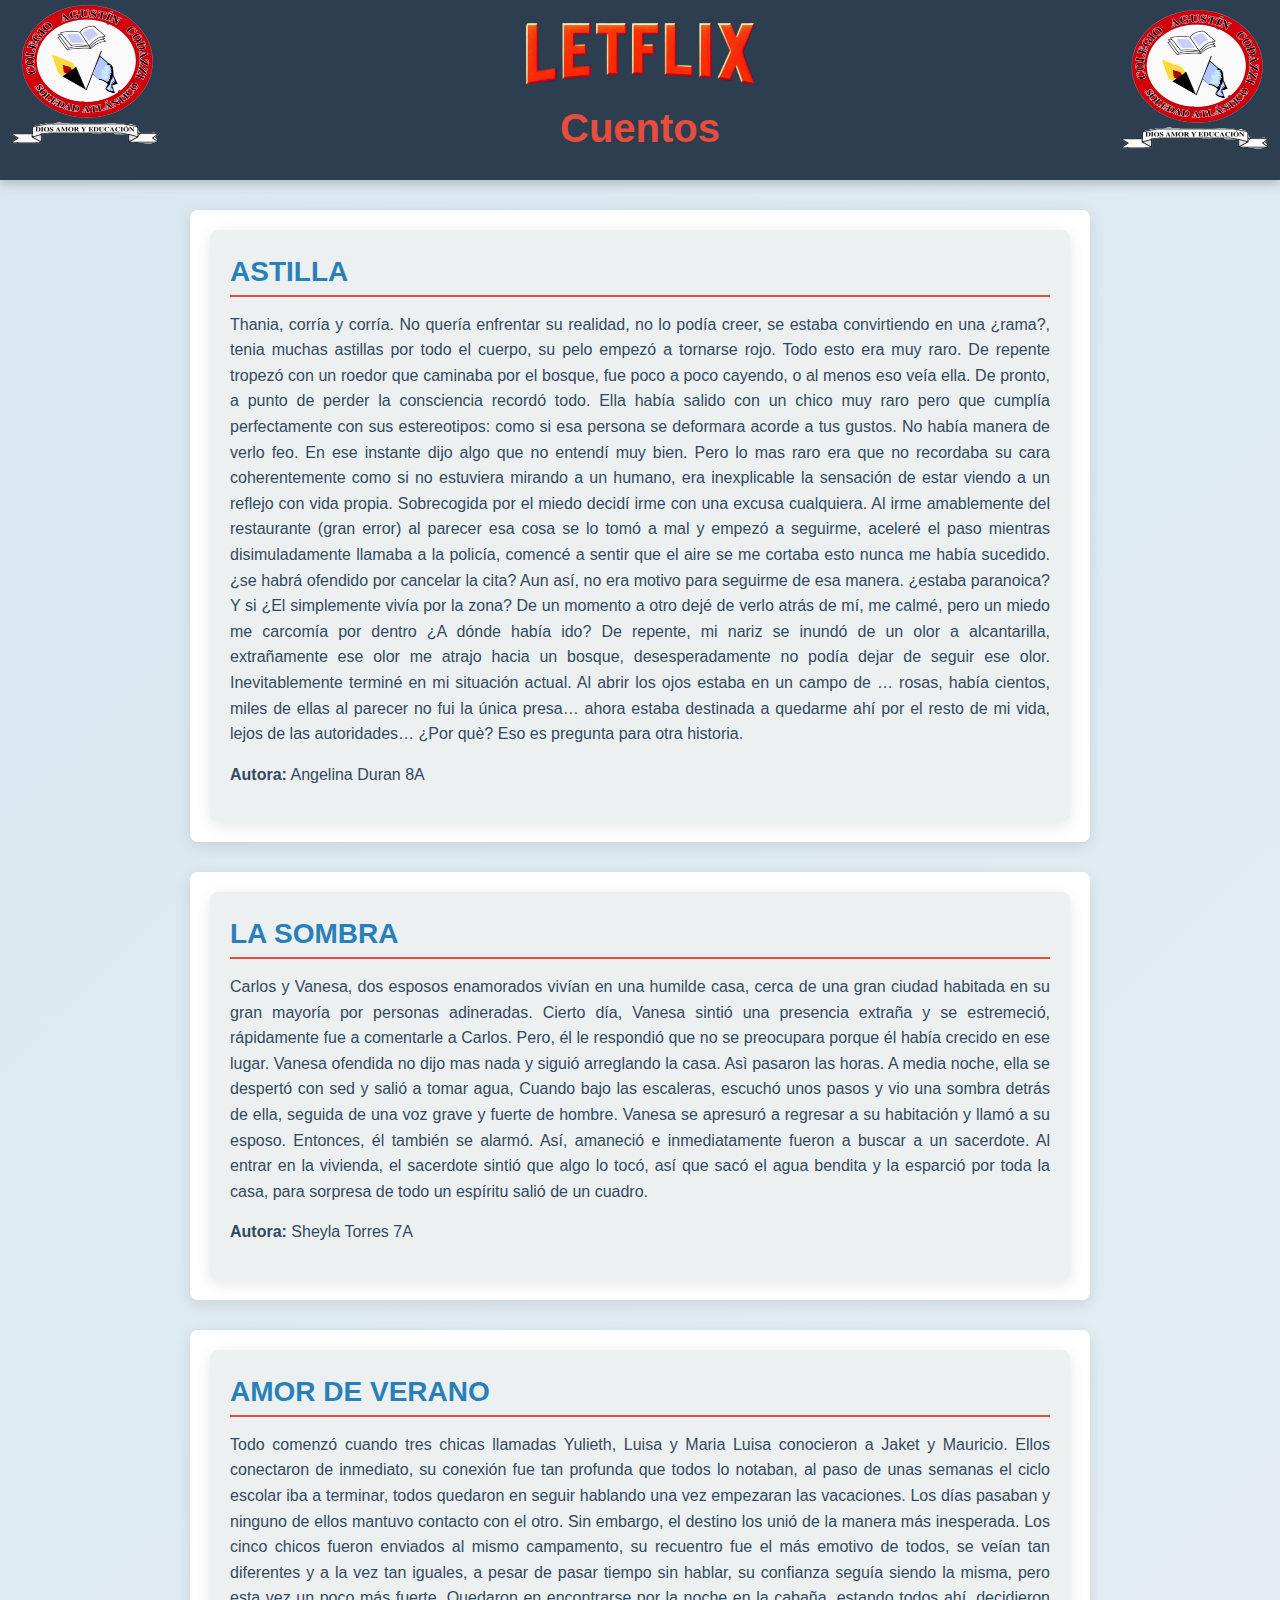
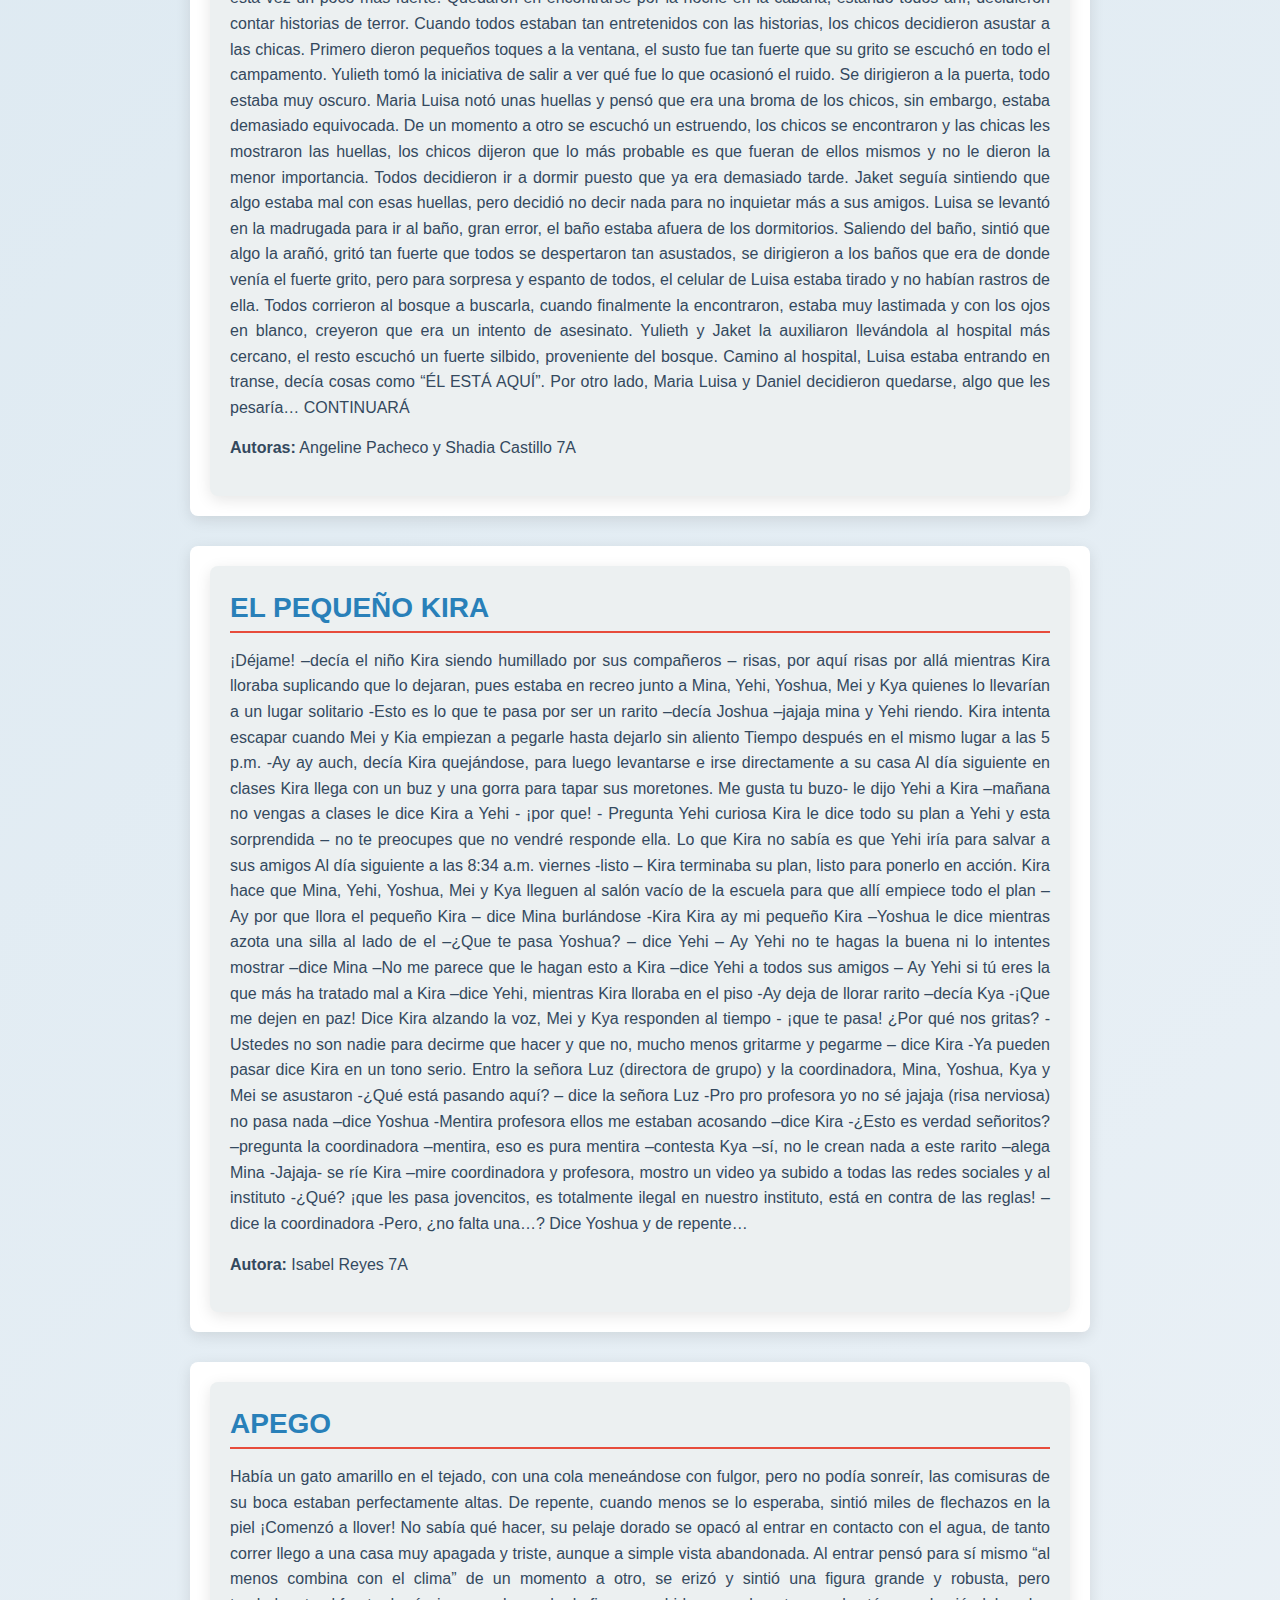
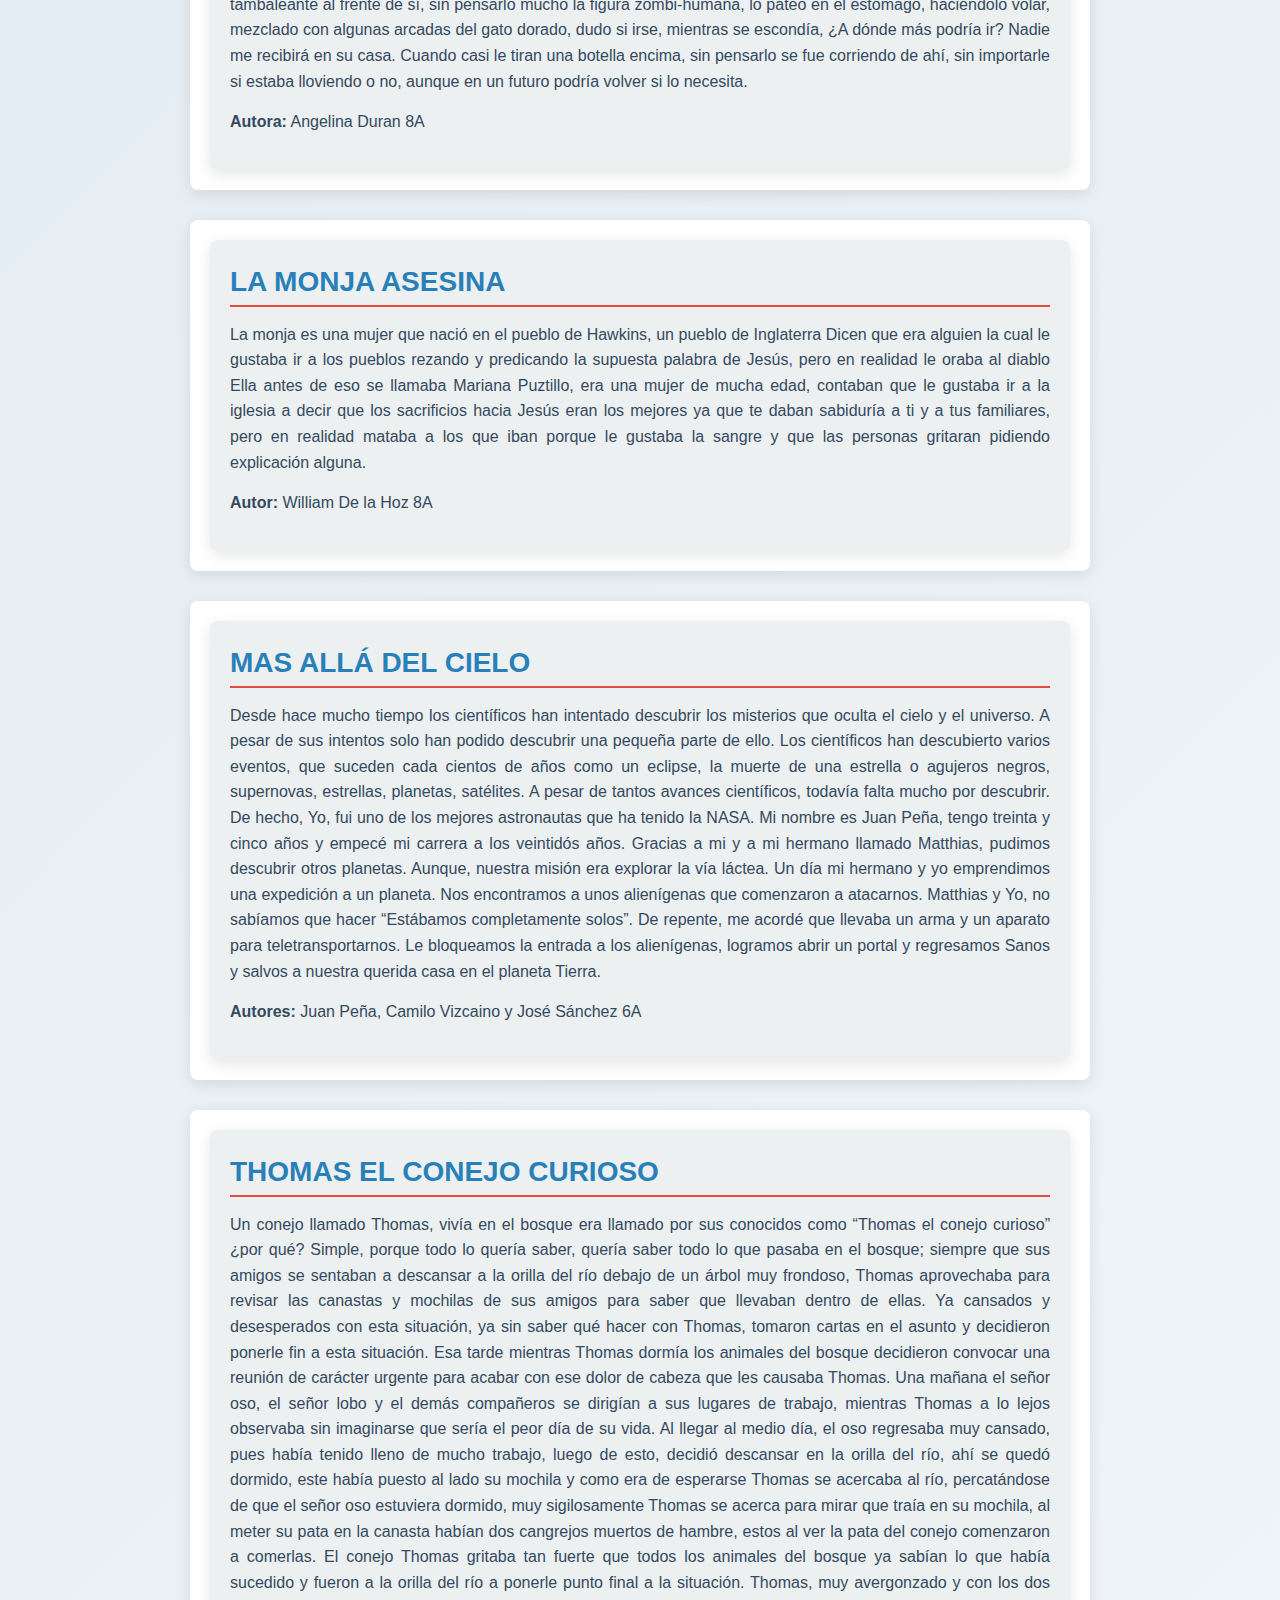
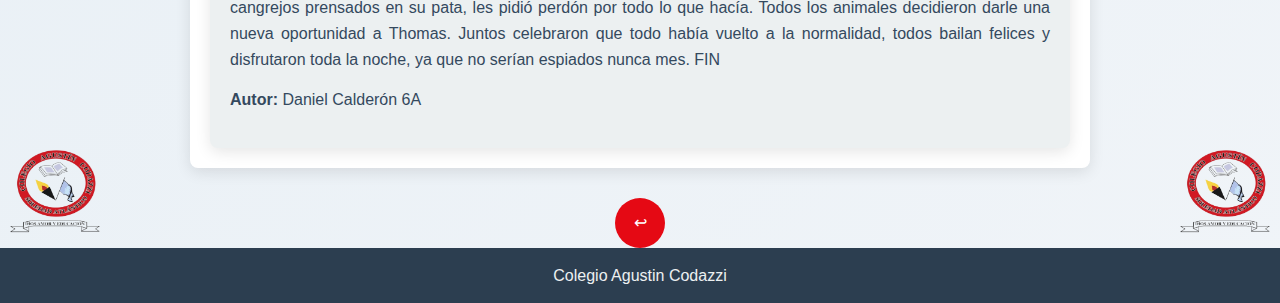
==== commit a7ecb4cb: "Add files via upload" ====
--- a/Cuentos.html
+++ b/Cuentos.html
@@ -12,8 +12,6 @@
     <!-- Logos en las esquinas -->
     <img src="Colegio_Logo.jpg" alt="Logo Colegio" class="logo-header-left">
     <img src="Colegio_Logo.jpg" alt="Logo Colegio" class="logo-header-right">
-
-    </div>
     <a href="index.html"> <img src="LETFLIX.png" class="letflix" alt="Logo Letflix">  <!-- Logo de Letflix -->
 </a>
     <h2>Cuentos</h2>
@@ -31,11 +29,6 @@
                     Al abrir los ojos estaba en un campo de … rosas, había cientos, miles de ellas al parecer no fui la única presa… ahora estaba destinada a quedarme ahí por el resto de mi vida, lejos de las autoridades… ¿Por què?   Eso es pregunta para otra historia. 
                     </p>
             <p><strong>Autora:</strong> Angelina Duran 8A</p>
-            <audio controls>
-                <source src="https://www.cjoint.com/doc/24_10/NJArRLV7XMv_Astilla.mp3" type="audio/mp3">
-                Tu navegador no soporta el elemento de audio.
-            </audio>
-            <span class="audio-label">Audio Libro - Astilla</span>
         </div>
     </section>
 </div>
@@ -51,11 +44,6 @@
                     Al entrar en la vivienda, el sacerdote sintió que algo lo tocó, así que sacó el agua bendita y la esparció por toda la casa, para sorpresa de todo un espíritu salió de un cuadro.
                 </p>
             <p><strong>Autora:</strong> Sheyla Torres 7A</p>
-            <audio controls>
-                <source src="https://www.cjoint.com/doc/24_10/NJArVRCE8Sv_La-Sombra.mp3" type="audio/mp3">
-                Tu navegador no soporta el elemento de audio.
-            </audio>
-            <span class="audio-label">Audio Libro - La Sombra</span>
         </div>
     </section>
 </div>
@@ -68,11 +56,6 @@
              Todo comenzó cuando tres chicas llamadas Yulieth, Luisa y Maria Luisa conocieron a Jaket y Mauricio. Ellos conectaron de inmediato, su conexión fue tan profunda que todos lo notaban, al paso de unas semanas el ciclo escolar iba a terminar, todos quedaron en seguir hablando una vez empezaran las vacaciones. Los días pasaban y ninguno de ellos mantuvo contacto con el otro. Sin embargo, el destino los unió de la manera más inesperada. Los cinco chicos fueron enviados al mismo campamento, su recuentro fue el más emotivo de todos, se veían tan diferentes y a la vez tan iguales, a pesar de pasar tiempo sin hablar, su confianza seguía siendo la misma, pero esta vez un poco más fuerte. Quedaron en encontrarse por la noche en la cabaña, estando todos ahí, decidieron contar historias de terror. Cuando todos estaban tan entretenidos con las historias, los chicos decidieron asustar a las chicas. Primero dieron pequeños toques a la ventana, el susto fue tan fuerte que su grito se escuchó en todo el campamento. Yulieth tomó la iniciativa de salir a ver qué fue lo que ocasionó el ruido. Se dirigieron a la puerta, todo estaba muy oscuro. Maria Luisa notó unas huellas y pensó que era una broma de los chicos, sin embargo, estaba demasiado equivocada. De un momento a otro se escuchó un estruendo, los chicos se encontraron y las chicas les mostraron las huellas, los chicos dijeron que lo más probable es que fueran de ellos mismos y no le dieron la menor importancia. Todos decidieron ir a dormir puesto que ya era demasiado tarde. Jaket seguía sintiendo que algo estaba mal con esas huellas, pero decidió no decir nada para no inquietar más a sus amigos. Luisa se levantó en la madrugada para ir al baño, gran error, el baño estaba afuera de los dormitorios. Saliendo del baño, sintió que algo la arañó, gritó tan fuerte que todos se despertaron tan asustados, se dirigieron a los baños que era de donde venía el fuerte grito, pero para sorpresa y espanto de todos, el celular de Luisa estaba tirado y no habían rastros de ella. Todos corrieron al bosque a buscarla, cuando finalmente la encontraron, estaba muy lastimada y con los ojos en blanco, creyeron que era un intento de asesinato. Yulieth y Jaket la auxiliaron llevándola al hospital más cercano, el resto escuchó un fuerte silbido, proveniente del bosque. Camino al hospital, Luisa estaba entrando en transe, decía cosas como “ÉL ESTÁ AQUÍ”. Por otro lado, Maria Luisa y Daniel decidieron quedarse, algo que les pesaría… CONTINUARÁ
                 </p>
             <p><strong>Autoras:</strong>  Angeline Pacheco y Shadia Castillo 7A</p>
-            <audio controls>
-                <source src="https://www.cjoint.com/doc/24_10/NJArHqdaZMv_Amor-De-verano.mp3" type="audio/mp3">
-                Tu navegador no soporta el elemento de audio.
-            </audio>
-            <span class="audio-label">Audio Libro - Amor De Verano</span>
         </div>
     </section>
 </div>
@@ -85,11 +68,6 @@
              ¡Déjame! –decía el niño Kira siendo humillado por sus compañeros – risas, por aquí risas por allá mientras Kira lloraba suplicando que lo dejaran, pues estaba en recreo junto a Mina, Yehi, Yoshua, Mei y Kya quienes lo llevarían a un lugar solitario -Esto es lo que te pasa por ser un rarito –decía Joshua –jajaja mina y Yehi riendo. Kira intenta escapar cuando Mei y Kia empiezan a pegarle hasta dejarlo sin aliento Tiempo después en el mismo lugar a las 5 p.m. -Ay ay auch, decía Kira quejándose, para luego levantarse e irse directamente a su casa Al día siguiente en clases Kira llega con un buz y una gorra para tapar sus moretones. Me gusta tu buzo- le dijo Yehi a Kira –mañana no vengas a clases le dice Kira a Yehi - ¡por que! - Pregunta Yehi curiosa Kira le dice todo su plan a Yehi y esta sorprendida – no te preocupes que no vendré responde ella. Lo que Kira no sabía es que Yehi iría para salvar a sus amigos Al día siguiente a las 8:34 a.m. viernes -listo – Kira terminaba su plan, listo para ponerlo en acción. Kira hace que Mina, Yehi, Yoshua, Mei y Kya lleguen al salón vacío de la escuela para que allí empiece todo el plan – Ay por que llora el pequeño Kira – dice Mina burlándose -Kira Kira ay mi pequeño Kira –Yoshua le dice mientras azota una silla al lado de el –¿Que te pasa Yoshua? – dice Yehi – Ay Yehi no te hagas la buena ni lo intentes mostrar –dice Mina –No me parece que le hagan esto a Kira –dice Yehi a todos sus amigos – Ay Yehi si tú eres la que más ha tratado mal a Kira –dice Yehi, mientras Kira lloraba en el piso -Ay deja de llorar rarito –decía Kya -¡Que me dejen en paz! Dice Kira alzando la voz, Mei y Kya responden al tiempo - ¡que te pasa! ¿Por qué nos gritas? -Ustedes no son nadie para decirme que hacer y que no, mucho menos gritarme y pegarme – dice Kira -Ya pueden pasar dice Kira en un tono serio. Entro la señora Luz (directora de grupo) y la coordinadora, Mina, Yoshua, Kya y Mei se asustaron -¿Qué está pasando aquí? – dice la señora Luz -Pro pro profesora yo no sé jajaja (risa nerviosa) no pasa nada –dice Yoshua -Mentira profesora ellos me estaban acosando –dice Kira -¿Esto es verdad señoritos? –pregunta la coordinadora –mentira, eso es pura mentira –contesta Kya –sí, no le crean nada a este rarito –alega Mina -Jajaja- se ríe Kira –mire coordinadora y profesora, mostro un video ya subido a todas las redes sociales y al instituto -¿Qué? ¡que les pasa jovencitos, es totalmente ilegal en nuestro instituto, está en contra de las reglas! – dice la coordinadora -Pero, ¿no falta una…? Dice Yoshua y de repente…
             </p>
             <p><strong>Autora:</strong> Isabel Reyes 7A</p>
-            <audio controls>
-                <source src="https://www.cjoint.com/doc/24_10/NJArRZx2aZv_El-Peque%C3%B1o-Kira.mp3" type="audio/mp3">
-                Tu navegador no soporta el elemento de audio.
-            </audio>
-            <span class="audio-label">Audio Libro - El Pequeño Kira</span>
         </div>
     </section>
 </div>
@@ -104,11 +82,6 @@
 
             </p>
             <p><strong>Autora:</strong> Angelina Duran 8A</p>
-            <audio controls>
-                <source src="https://www.cjoint.com/doc/24_10/NJArRwRymhv_Apego.mp3" type="audio/mp3">
-                Tu navegador no soporta el elemento de audio.
-            </audio>
-            <span class="audio-label">Audio Libro - Apego</span>
         </div>
     </section>
 </div>
@@ -121,11 +94,6 @@
                 La monja es una mujer que nació en el pueblo de Hawkins, un pueblo de Inglaterra Dicen que era alguien la cual le gustaba ir a los pueblos rezando y predicando la supuesta palabra de Jesús, pero en realidad le oraba al diablo Ella antes de eso se llamaba Mariana Puztillo, era una mujer de mucha edad, contaban que le gustaba ir a la iglesia a decir que los sacrificios hacia Jesús eran los mejores ya que te daban sabiduría a ti y a tus familiares, pero en realidad mataba a los que iban porque le gustaba la sangre y que las personas gritaran pidiendo explicación alguna.
             </p>
             <p><strong>Autor:</strong> William De la Hoz 8A</p>
-            <audio controls>
-                <source src="https://www.cjoint.com/doc/24_10/NJArU26VSVv_La-Monja-Asesina.mp3" type="audio/mp3">
-                Tu navegador no soporta el elemento de audio.
-            </audio>
-            <span class="audio-label">Audio Libro - La Monja Asesina</span>
         </div>
     </section>
 </div>
@@ -140,11 +108,6 @@
                 De hecho, Yo, fui uno de los mejores astronautas que ha tenido la NASA. Mi nombre es Juan Peña, tengo treinta y cinco años y empecé mi carrera a los veintidós años. Gracias a mi y a mi hermano llamado Matthias, pudimos descubrir otros planetas. Aunque, nuestra misión era explorar la vía láctea. Un día mi hermano y yo emprendimos una expedición a un planeta. Nos encontramos a unos alienígenas que comenzaron a atacarnos. Matthias y Yo, no sabíamos que hacer “Estábamos completamente solos”. De repente, me acordé que llevaba un arma y un aparato para teletransportarnos. Le bloqueamos la entrada a los alienígenas, logramos abrir un portal y regresamos Sanos y salvos a nuestra querida casa en el planeta Tierra.
                 </p>
             <p><strong>Autores:</strong> Juan Peña, Camilo Vizcaino y José Sánchez 6A</p>
-            <audio controls>
-                <source src="https://www.cjoint.com/doc/24_10/NJArWwNT0mv_Mas-Alla-Del-Cielo.mp3" type="audio/mp3">
-                Tu navegador no soporta el elemento de audio.
-            </audio>
-            <span class="audio-label">Audio Libro - MAS ALLÁ DEL CIELO</span>
         </div>
     </section>
 </div>
@@ -157,12 +120,6 @@
                 Un conejo llamado Thomas, vivía en el bosque era llamado por sus conocidos como  “Thomas el conejo curioso” ¿por qué? Simple, porque todo lo quería saber, quería saber todo lo que pasaba en el bosque; siempre que sus amigos se sentaban a descansar a la orilla del río debajo de un árbol muy frondoso, Thomas aprovechaba para revisar las canastas y mochilas de sus amigos para saber que llevaban dentro de ellas. Ya cansados y desesperados con esta situación, ya sin saber qué hacer con Thomas, tomaron cartas en el asunto y decidieron ponerle fin a esta situación. Esa tarde mientras Thomas dormía los animales del bosque decidieron convocar una reunión de carácter urgente para acabar con ese dolor de cabeza que les causaba Thomas. Una mañana el señor oso, el señor lobo y el demás compañeros se dirigían a sus lugares de trabajo, mientras Thomas a lo lejos observaba sin imaginarse que sería el peor día de su vida. Al llegar al medio día, el oso regresaba muy cansado, pues había tenido lleno de mucho trabajo, luego de esto, decidió descansar en la orilla del río, ahí se quedó dormido, este había puesto al lado su mochila y como era de esperarse Thomas se acercaba al río, percatándose de que el señor oso estuviera dormido, muy sigilosamente Thomas se acerca para mirar que traía en su mochila, al meter su pata en la canasta habían dos cangrejos muertos de hambre, estos al ver la pata del conejo comenzaron a comerlas. El conejo Thomas gritaba tan fuerte que todos los animales del bosque ya sabían lo que había sucedido y fueron a la orilla del río a ponerle punto final a la situación. Thomas, muy avergonzado y con los dos cangrejos prensados en su pata, les pidió perdón por todo lo que hacía. Todos los animales decidieron darle una nueva oportunidad a Thomas. Juntos celebraron que todo había vuelto a la normalidad, todos bailan felices y disfrutaron toda la noche, ya que no serían espiados nunca mes. FIN 
             </p>
             <p><strong>Autor:</strong> Daniel Calderón 6A</p>
-            <audio controls>
-                <source src="https://www.cjoint.com/doc/24_10/NJArXf2UYZv_Thomas-El-Conejo-Curioso.mp3" type="audio/mp3">
-                Tu navegador no soporta el elemento de audio.
-            </audio>
-            <span class="audio-label">Audio Libro - THOMAS EL CONEJO CURIOSO </span>
-
         </div>
     </section>
 </div>
--- a/styles2.css
+++ b/styles2.css
@@ -211,6 +211,7 @@
         font-weight: bold;
     }
     
+
     .story-section:hover {
         transform: translateY(-5px); /* Desplazamiento hacia arriba */
         box-shadow: 0 8px 25px rgba(0, 0, 0, 0.2); /* Sombra más fuerte al pasar el ratón */
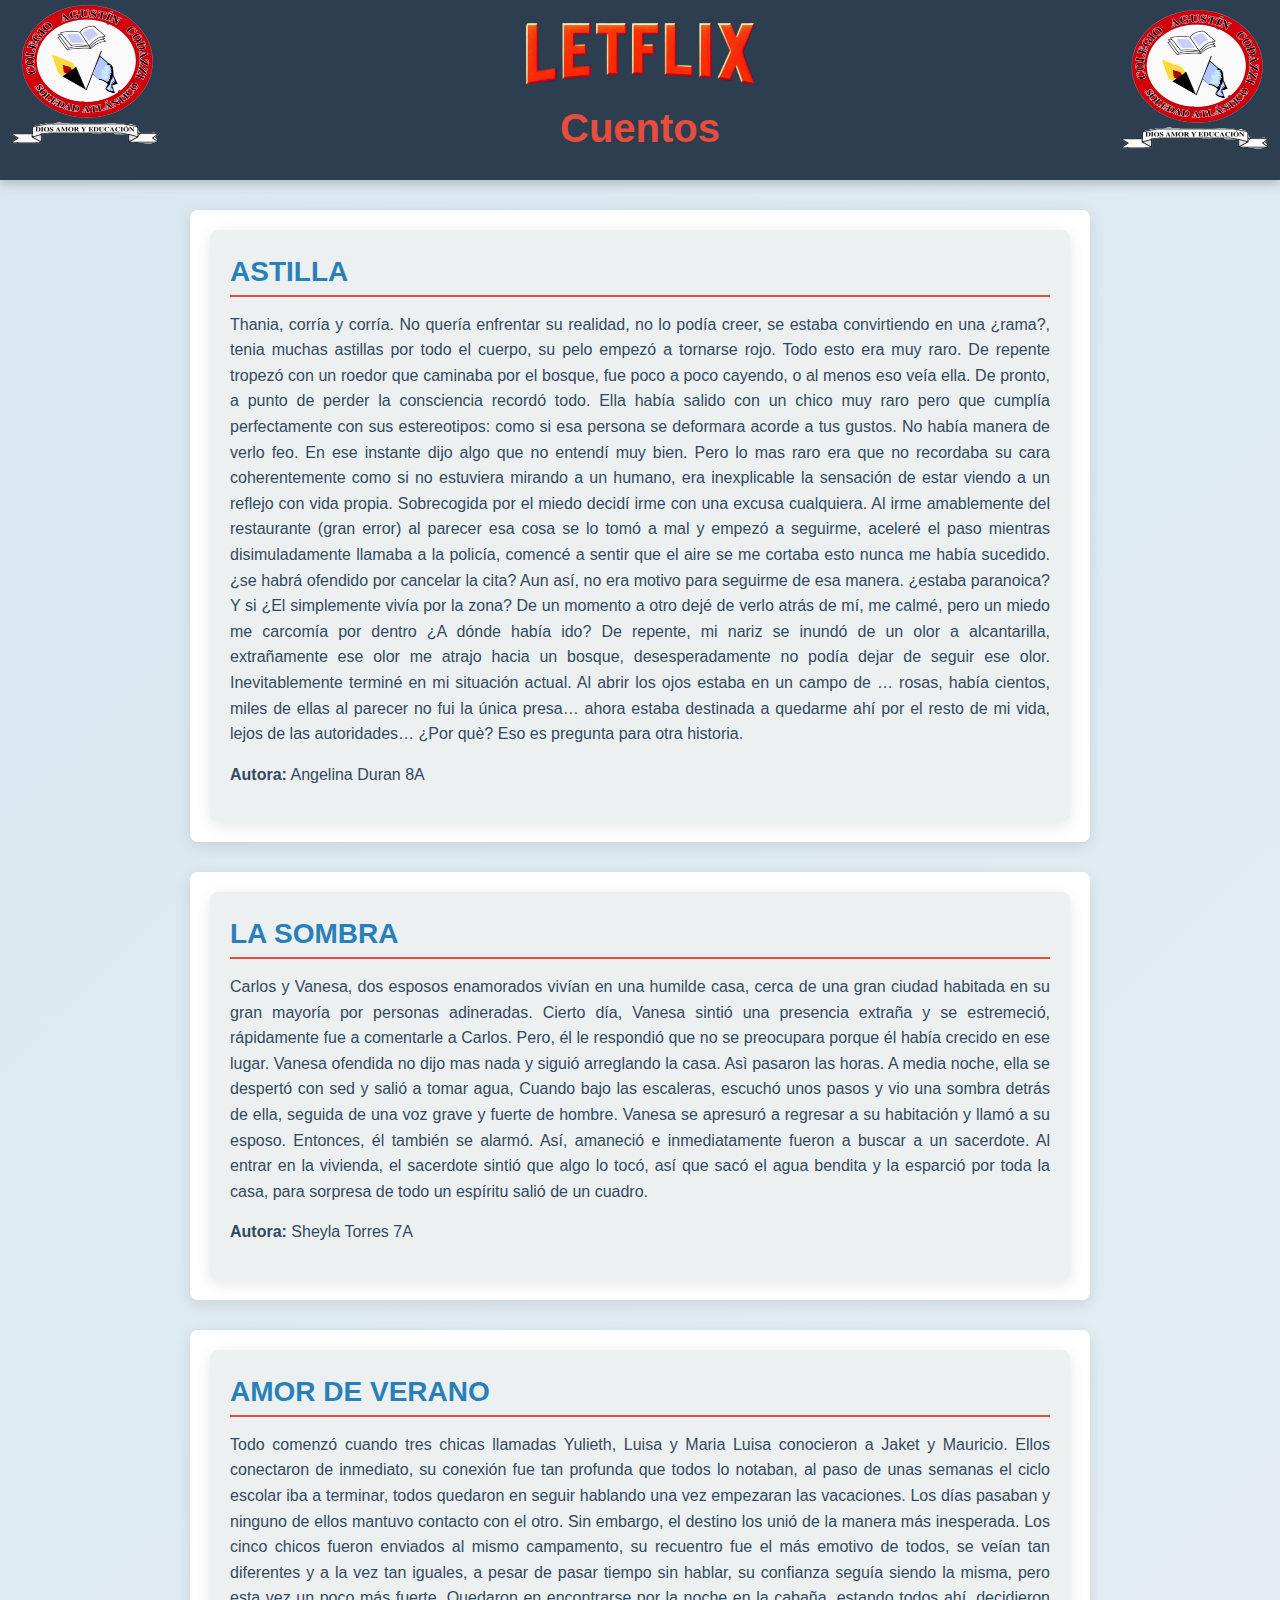
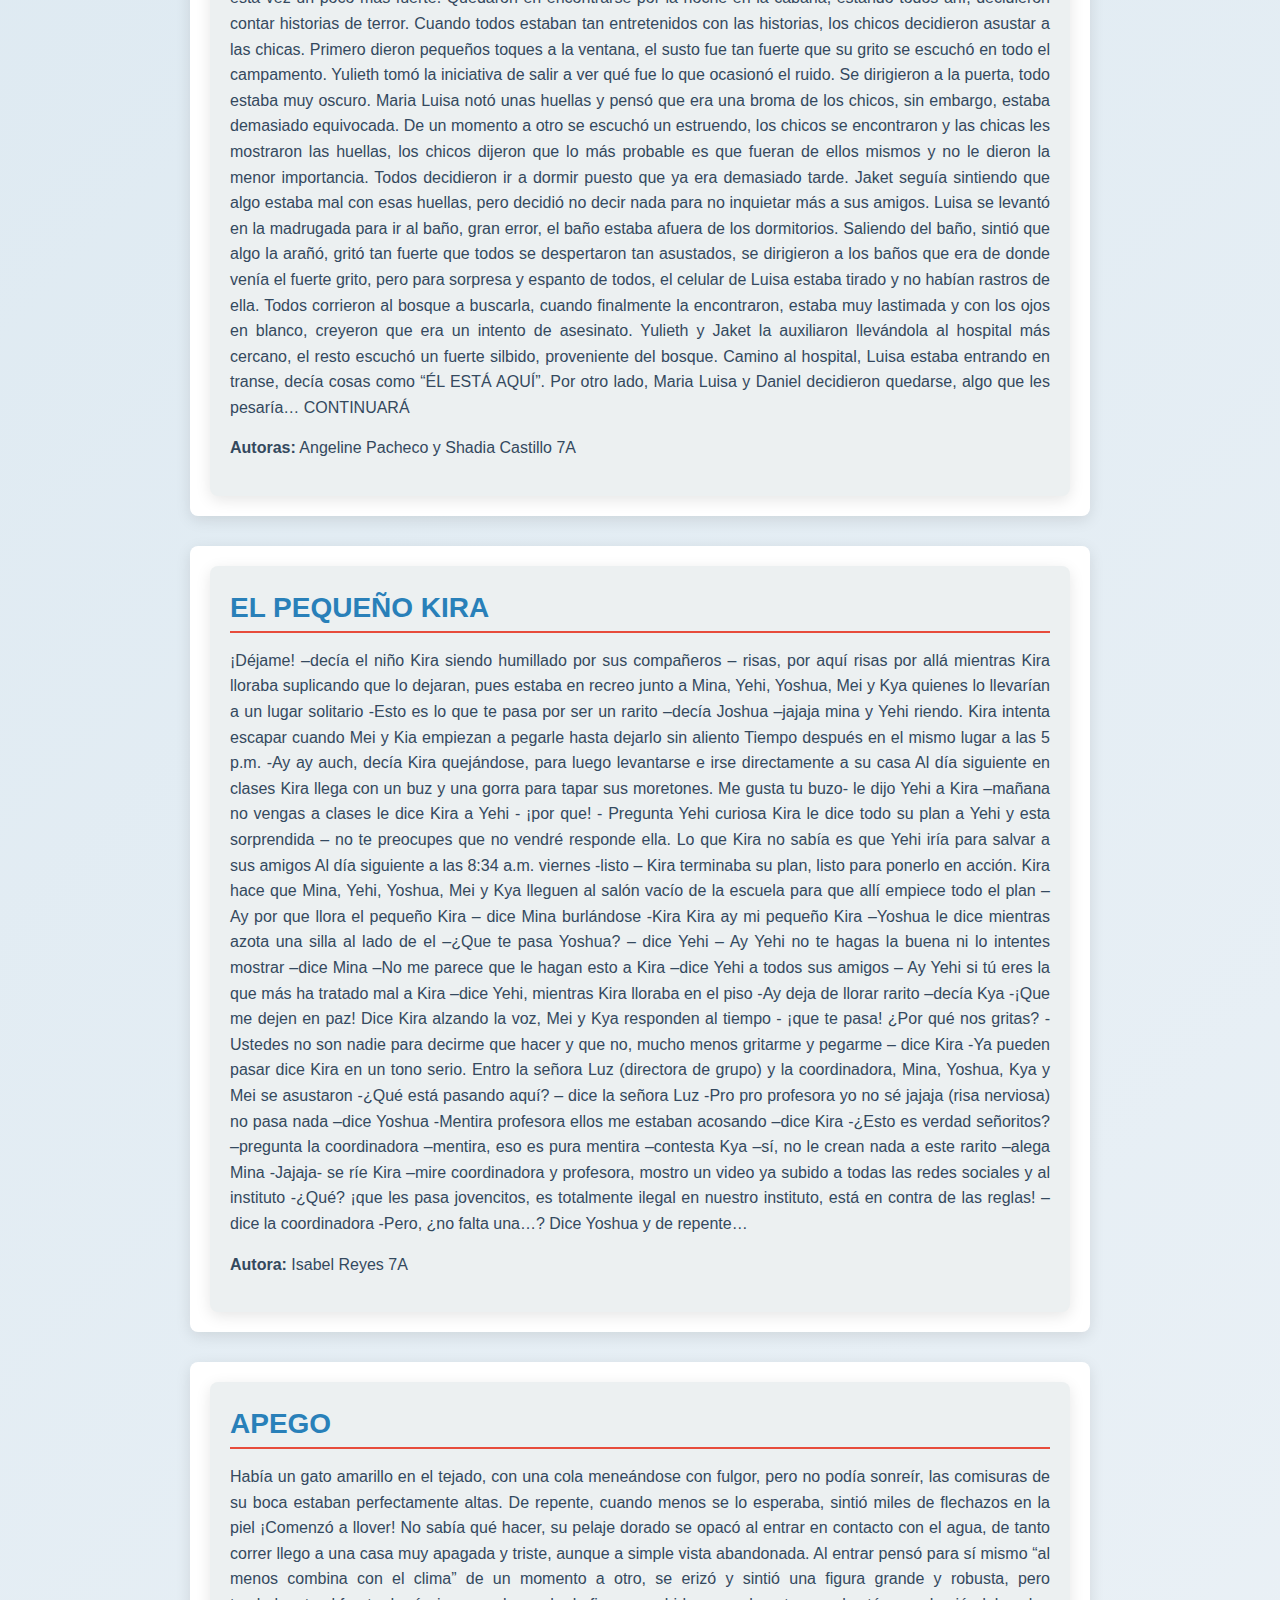
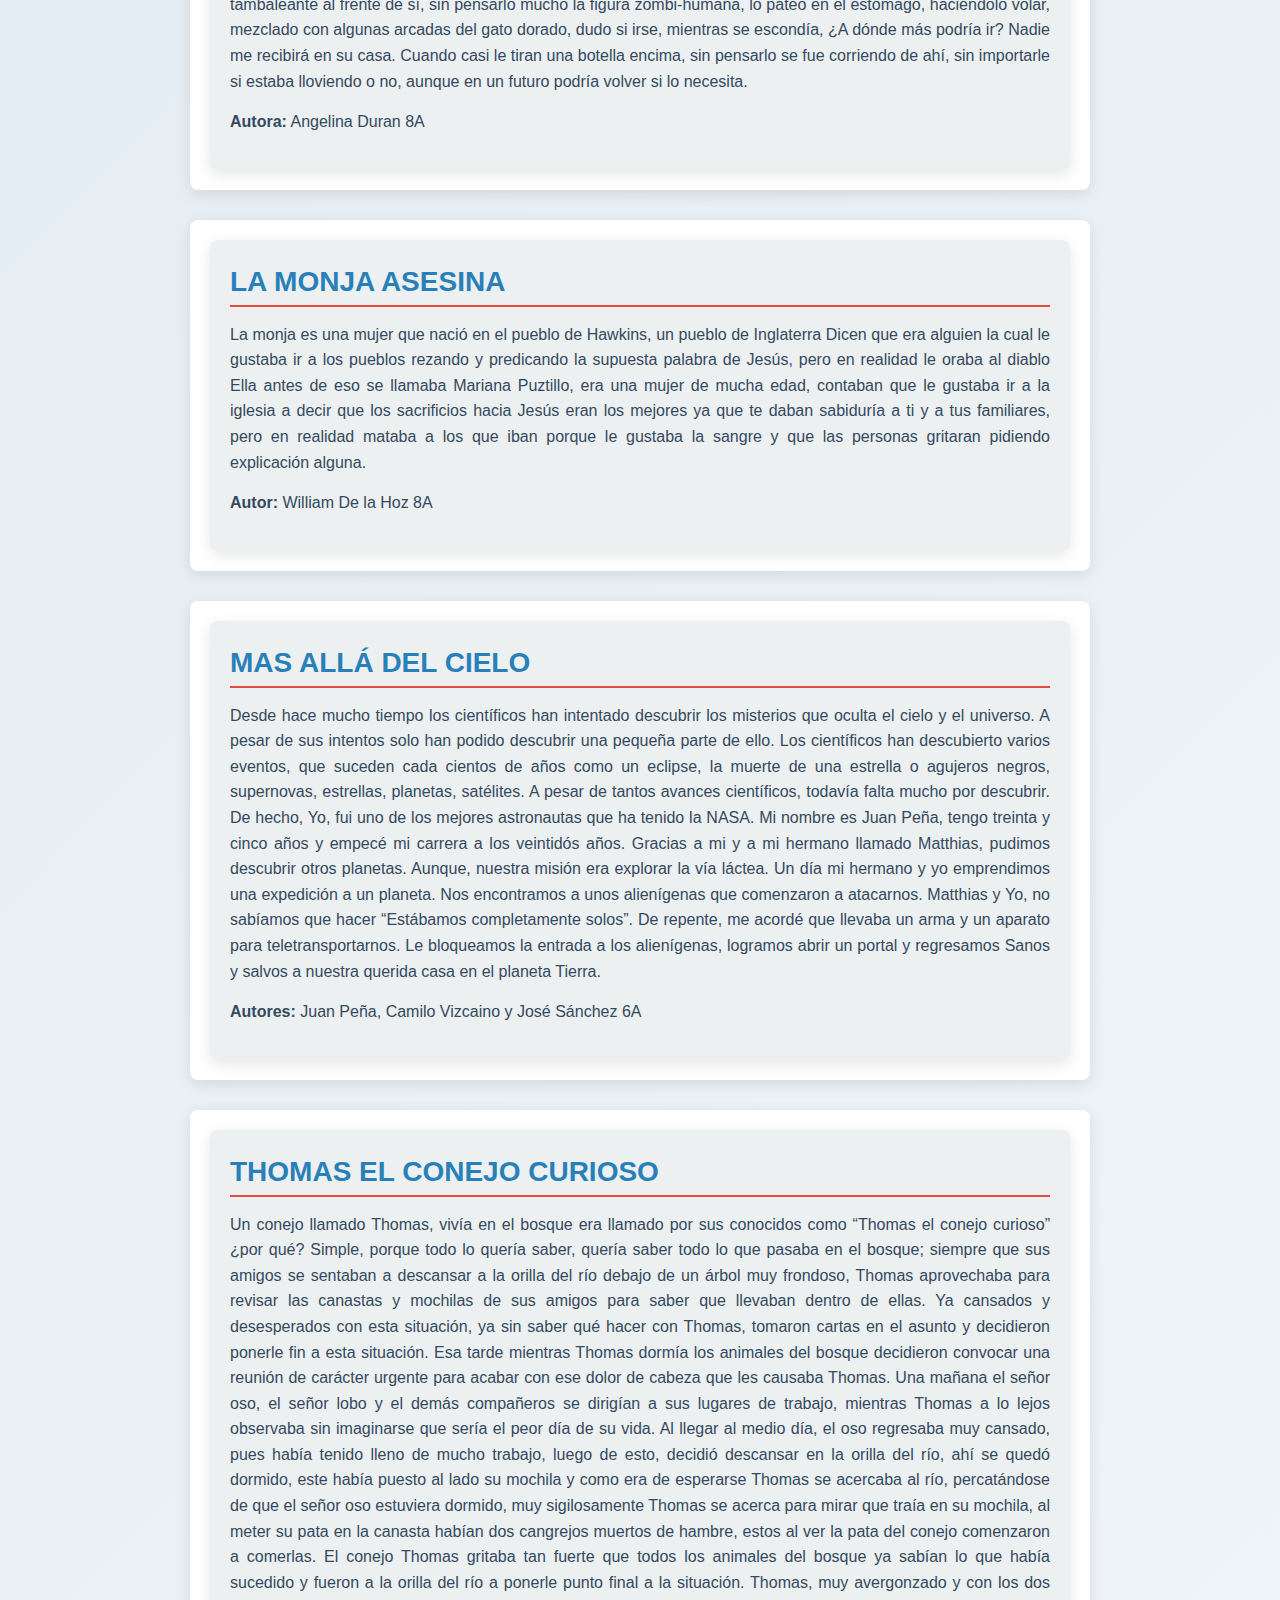
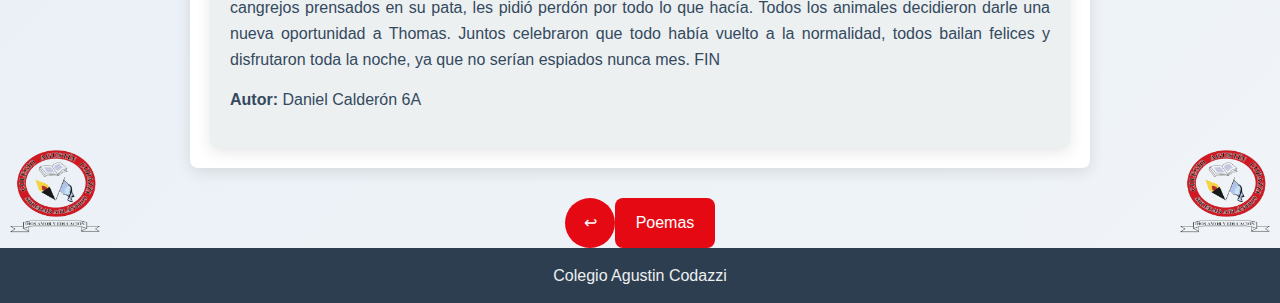
==== commit 2a170568: "Add files via upload" ====
--- a/Cuentos.html
+++ b/Cuentos.html
@@ -125,6 +125,7 @@
 </div>
 <div class="centered-button">
     <a href="index.html" class="story-button">↩</a> <!-- Puedes usar un icono o texto -->
+    <a href="Poemas.html" class="poem-button">Poemas</a>
 </div>
 <footer>
     <img src="Colegio_Logo.png" alt="Logo Colegio" class="logo-footer-left">
@@ -132,19 +133,6 @@
     <img src="Colegio_Logo.png" alt="Logo Colegio" class="logo-footer-right">
 </footer>
 
-<script>
-    function togglePlay(audioId) {
-        const audio = document.getElementById(audioId);
-        if (audio.paused) {
-            audio.play();
-        } else {
-            audio.pause();
-        }
-    }
-    </script>
-    
-
-
 </body>
 
 </html>
--- a/styles2.css
+++ b/styles2.css
@@ -275,7 +275,19 @@
         line-height: 50px; /* Centra verticalmente el texto */
         transition: background-color 0.3s;
     }
-
+    .poem-button {
+    display: inline-block;
+    width: 100px; /* Ajusta el ancho según tus necesidades */
+    height: 50px; /* Altura del botón */
+    background-color: #e50914; /* Color azul para el botón de poemas */
+    color: white;
+    text-decoration: none;
+    border-radius: 8px; /* Bordes redondeados */
+    font-size: 16px; /* Tamaño del texto */
+    text-align: center; /* Centra el texto dentro del botón */
+    line-height: 50px; /* Centra verticalmente el texto */
+    transition: background-color 0.3s;
+}
     .story-button:hover {
         background-color: #c40612; /* Rojo más oscuro para el efecto hover */
     }
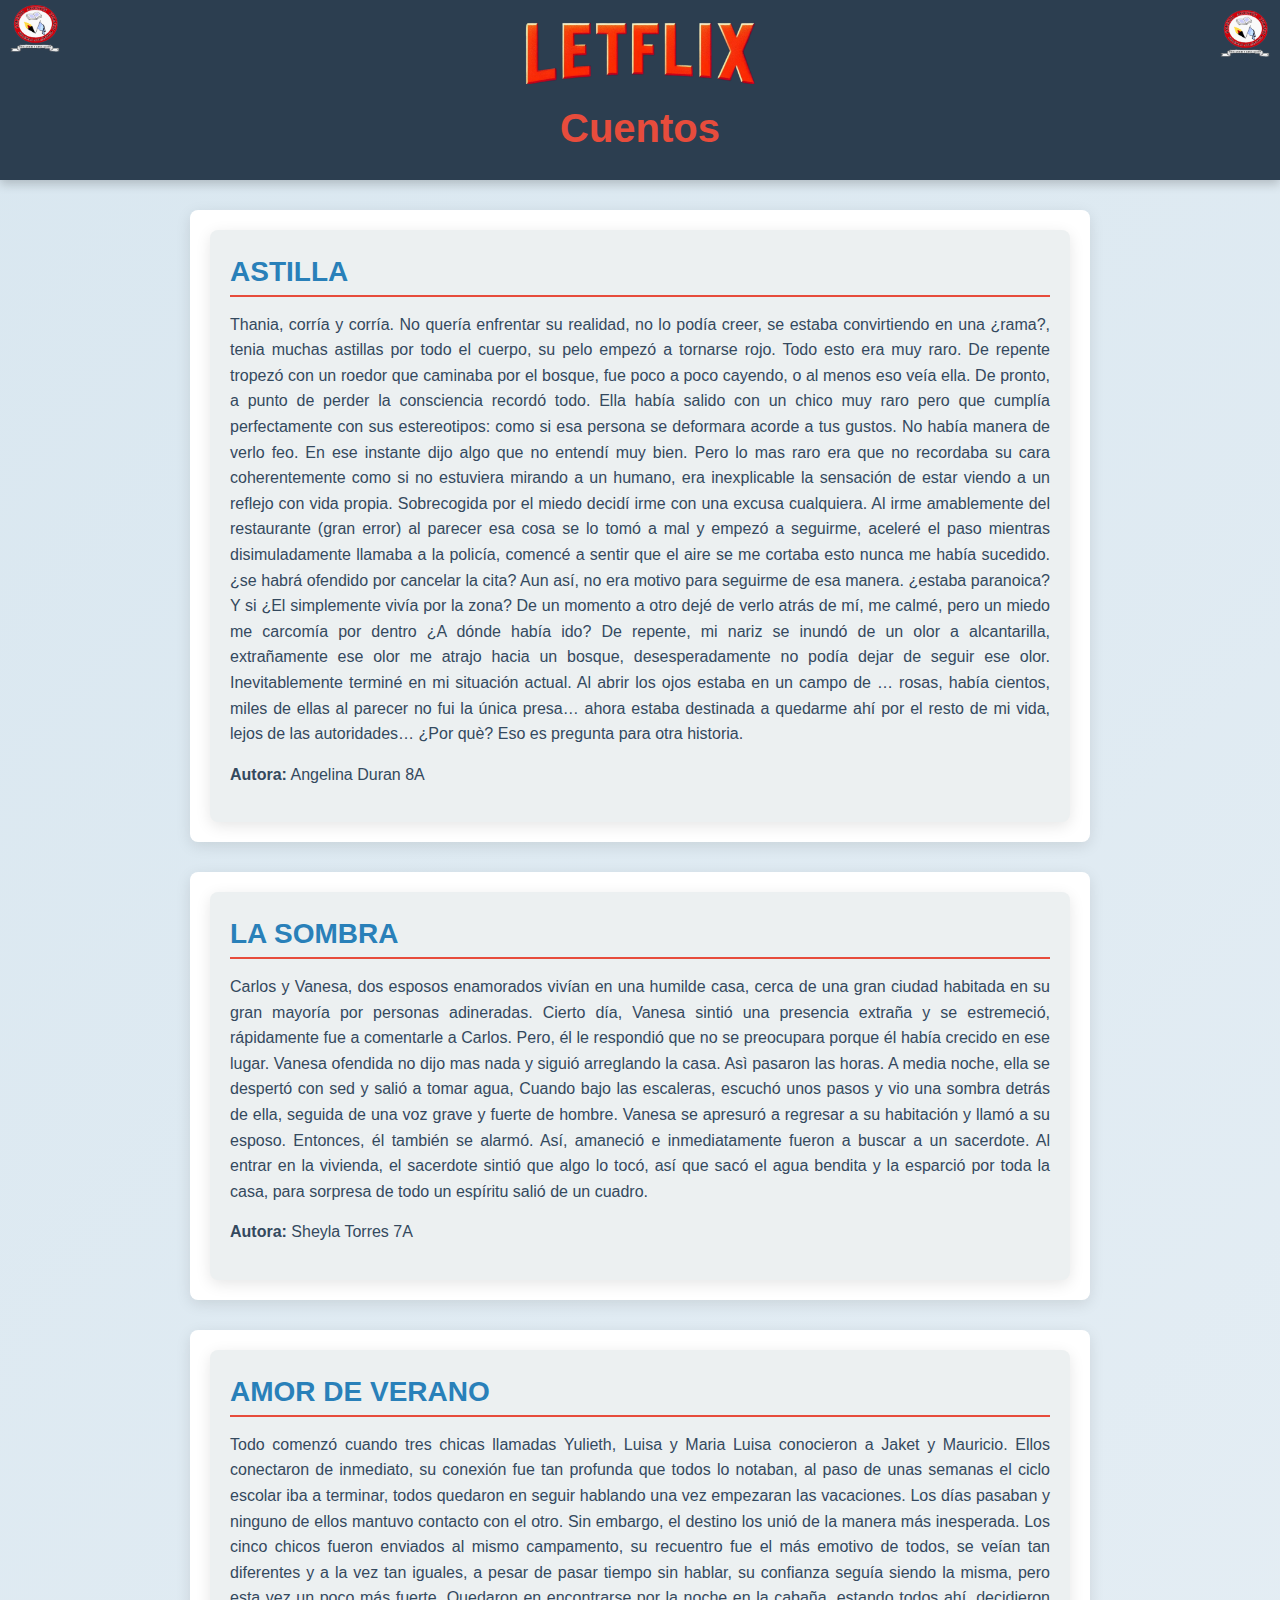
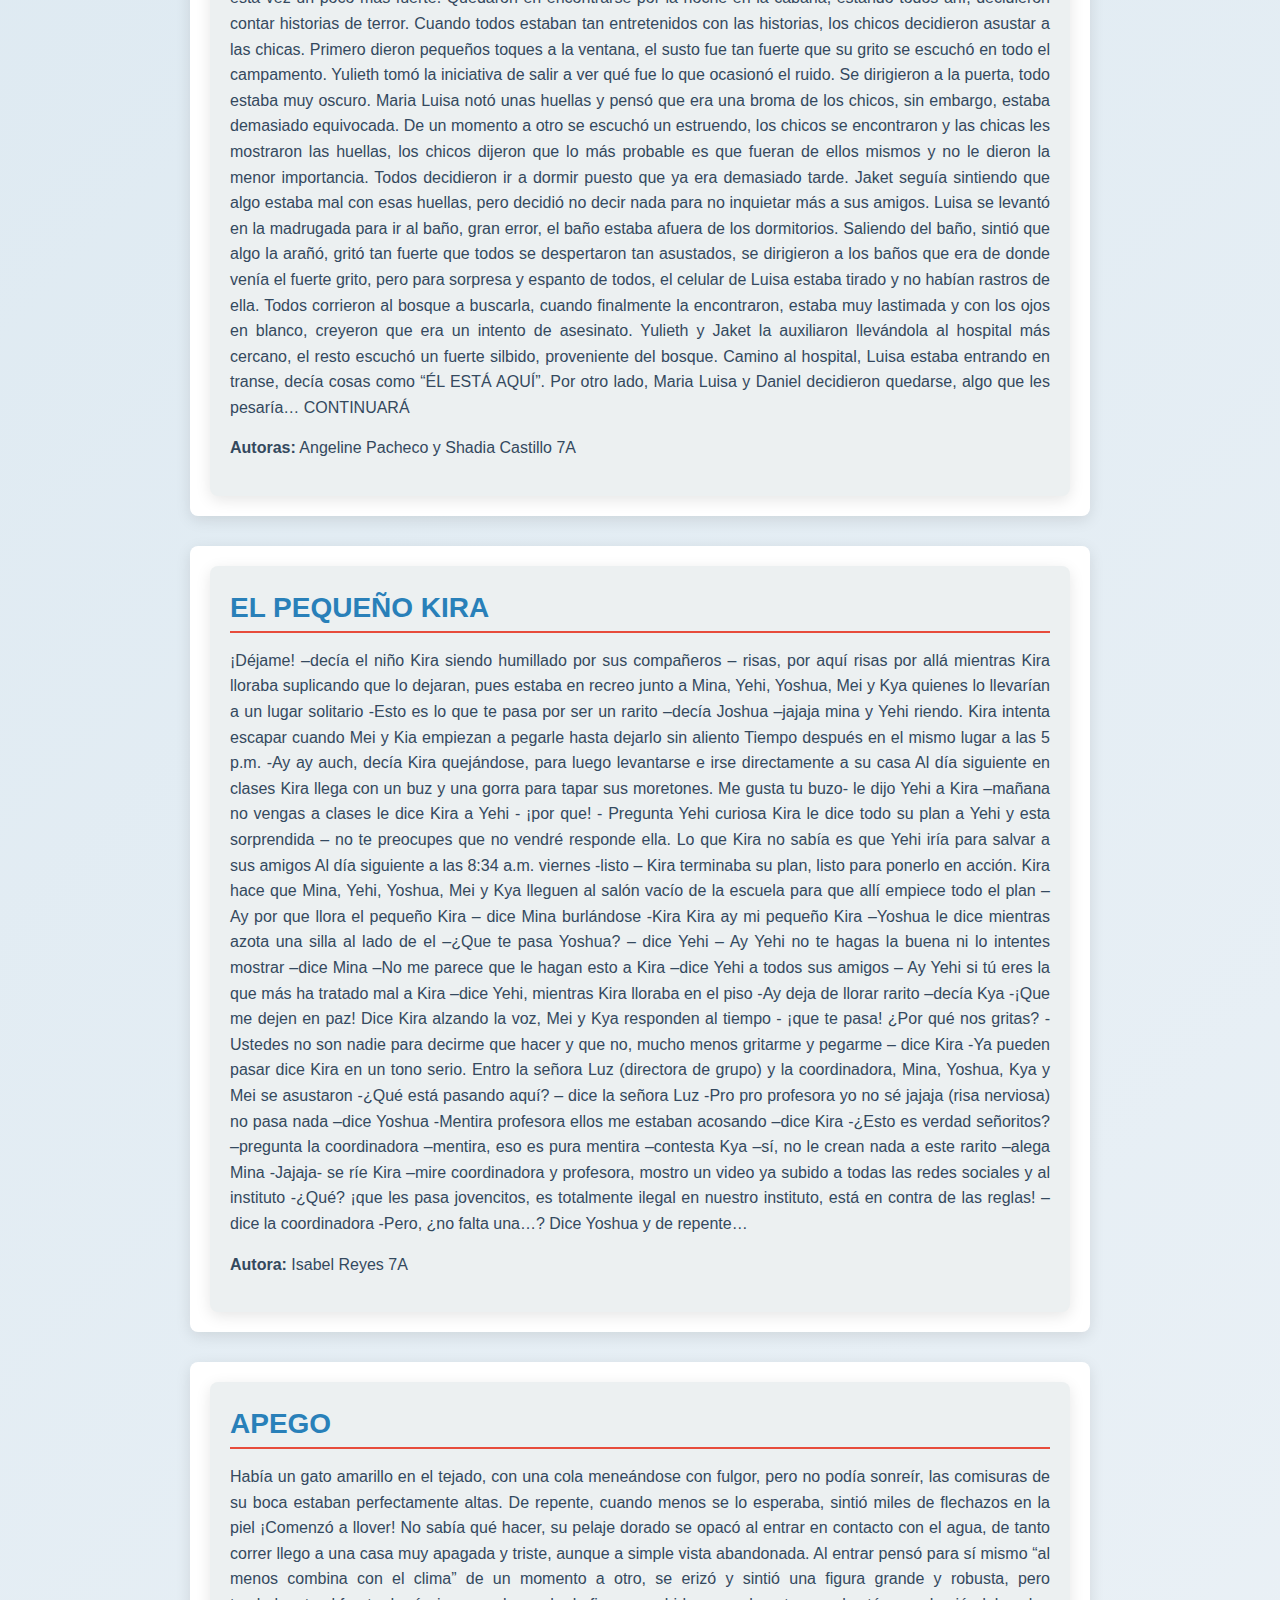
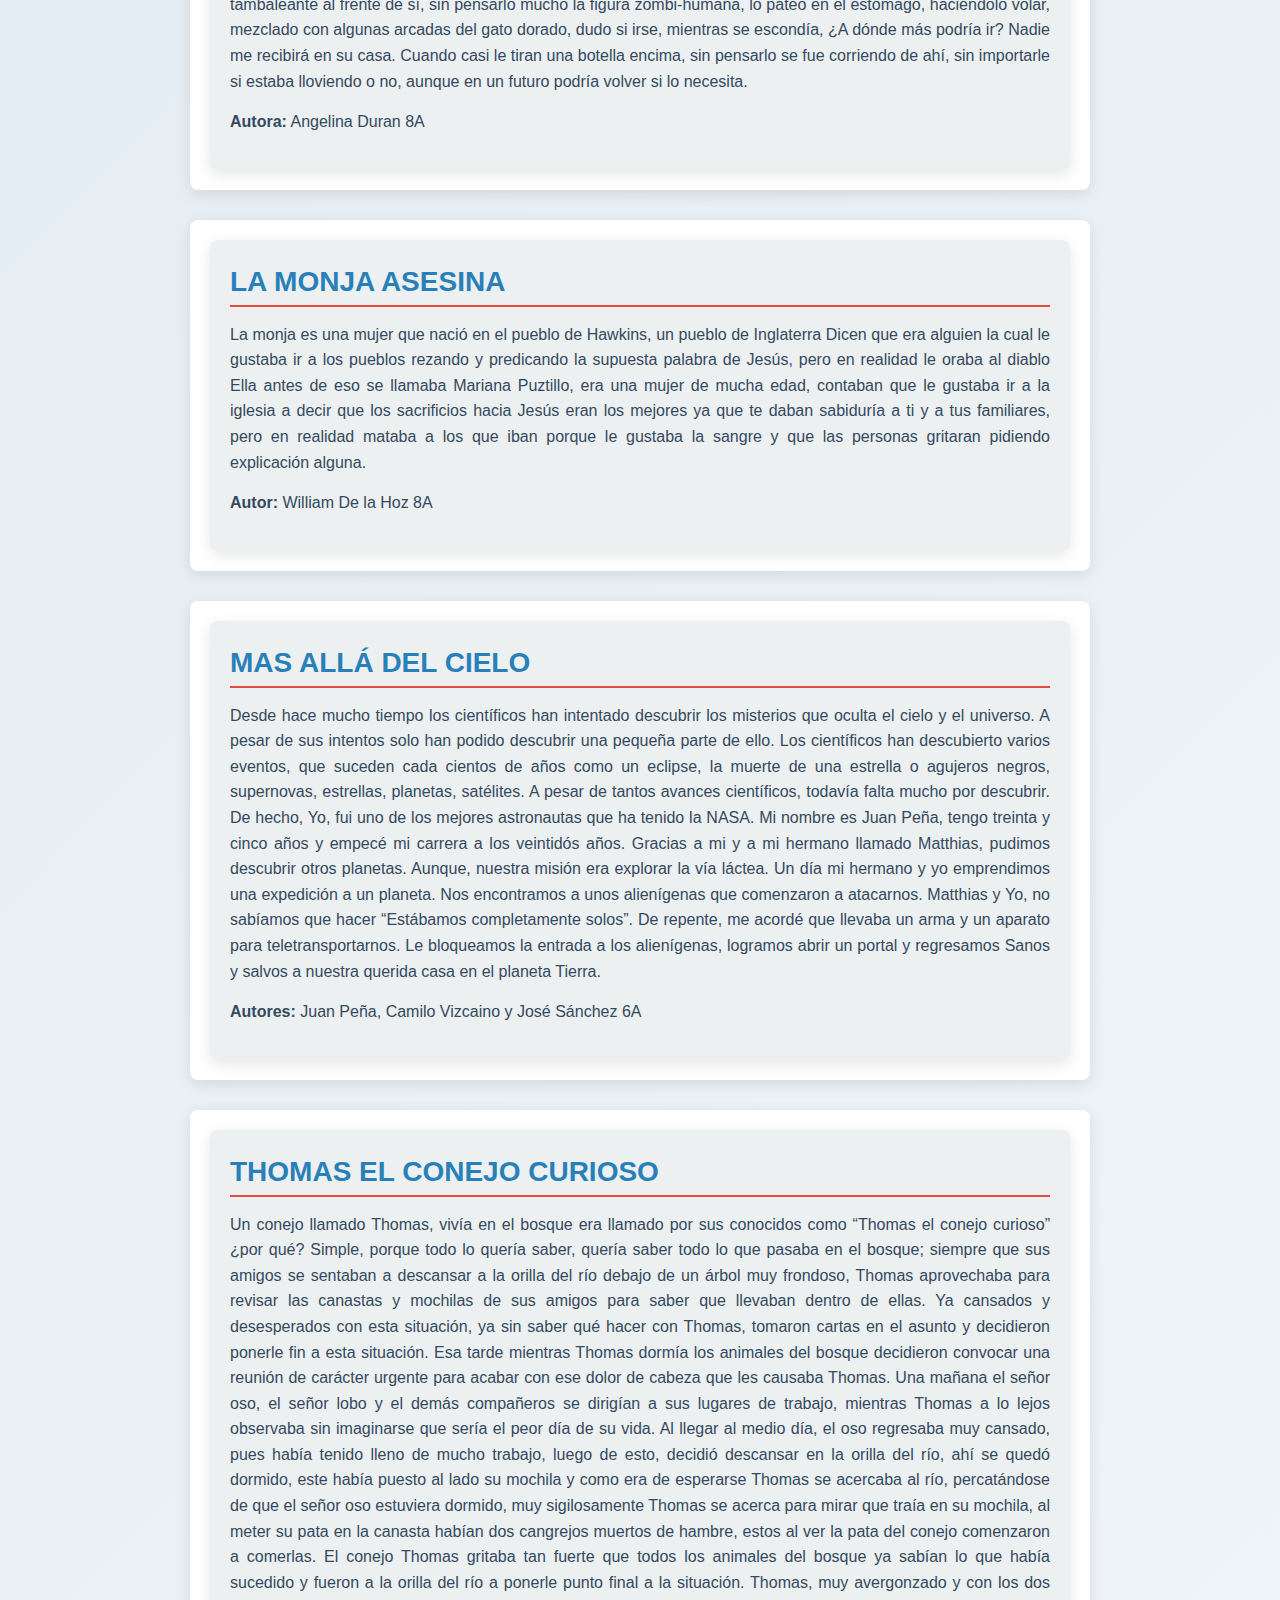
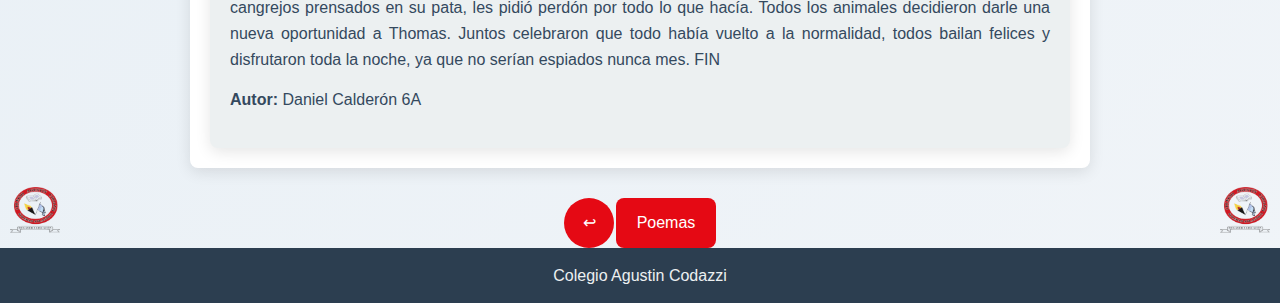
==== commit 4281fca6: "center buttons" ====
--- a/Cuentos.html
+++ b/Cuentos.html
@@ -124,7 +124,7 @@
     </section>
 </div>
 <div class="centered-button">
-    <a href="index.html" class="story-button">↩</a> <!-- Puedes usar un icono o texto -->
+    <a href="index.html" class="index-button">↩</a> <!-- Puedes usar un icono o texto -->
     <a href="Poemas.html" class="poem-button">Poemas</a>
 </div>
 <footer>
--- a/styles2.css
+++ b/styles2.css
@@ -38,7 +38,7 @@
     }
 
     .logo-header-left, .logo-header-right {
-        width: 150px; /* Tamaño más grande para el logo */
+        width: 50px; /* Tamaño más grande para el logo */
         height: auto;
         position: absolute;
     
@@ -46,7 +46,7 @@
 
   /* Tamaño del logo */
 .logo-footer-left, .logo-footer-right {
-    width: 100px; /* Tamaño más grande para el logo */
+    width: 70px; /* Tamaño más grande para el logo */
     height: auto;
     position: absolute;
     
@@ -260,9 +260,10 @@
         display: flex; /* Usar flexbox para centrar */
         justify-content: center; /* Centrar horizontalmente */
         margin-top: 20px; /* Espacio superior si es necesario */
-    }
-
-    .story-button {
+        gap: 2px;
+    }
+
+    .index-button {
         display: inline-block;
         width: 50px; /* Ajusta el tamaño del botón */
         height: 50px; /* Igualar la altura y el ancho para hacerlo redondo */
@@ -306,7 +307,7 @@
 
     /* Estilos para los logos en el footer */
     .logo-footer-left, .logo-footer-right {
-        width: 90px; /* Ajusta el tamaño según lo necesario */
+        width: 50px; /* Ajusta el tamaño según lo necesario */
         height: auto;
         opacity: 0.9; /* Transparencia opcional */
     }
